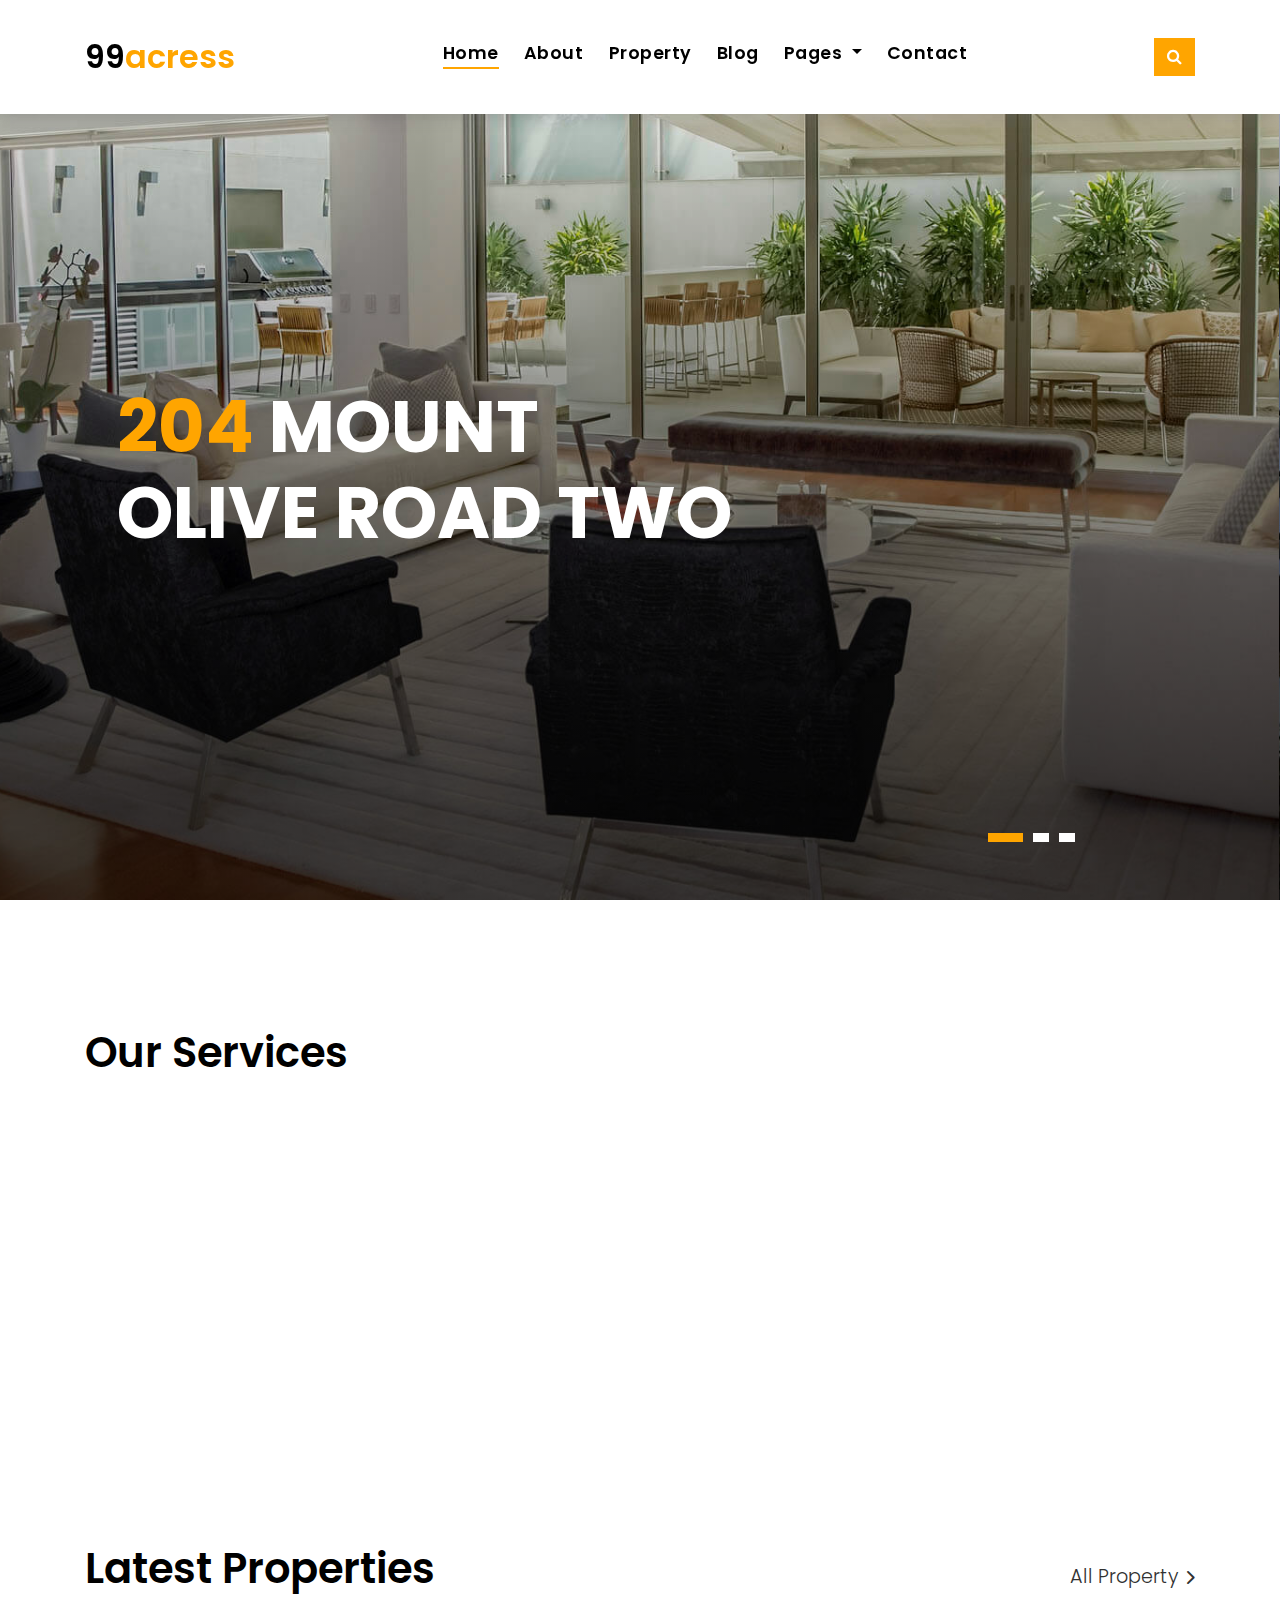
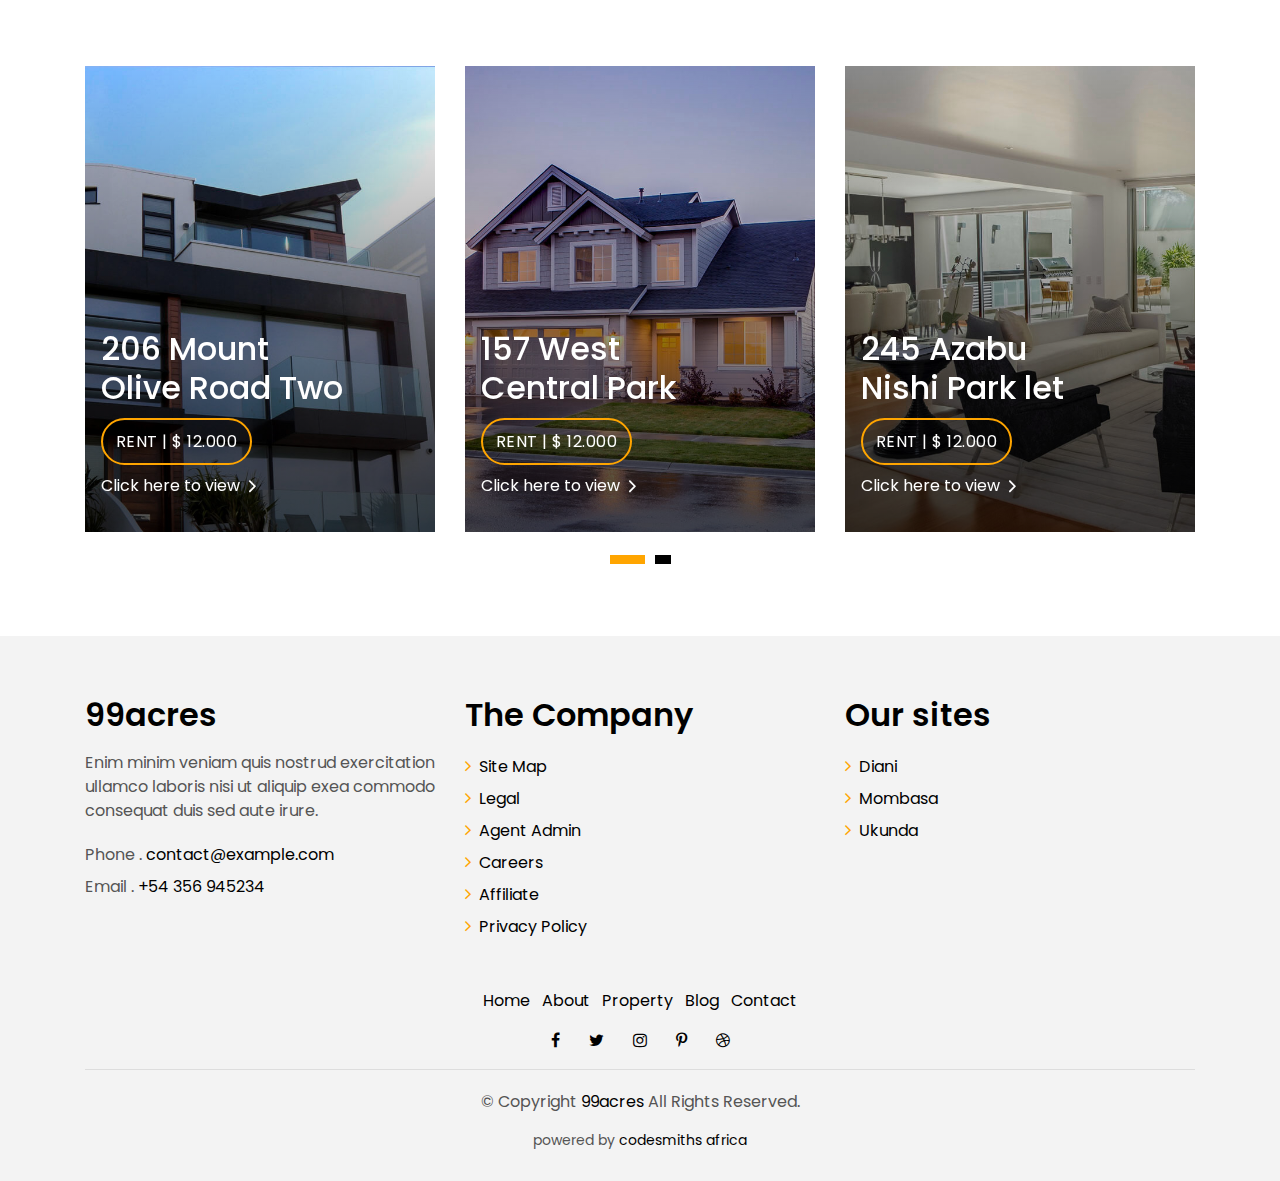
==== index.html @ 845370e1 "removed latest news and best agent section in index" ====
<!DOCTYPE html>
<html lang="en">
<head>
  <meta charset="utf-8">
  <title>99acres</title>
  <meta content="width=device-width, initial-scale=1.0" name="viewport">
  <meta content="" name="keywords">
  <meta content="" name="description">

  <!-- Favicons -->
  <link href="img/favicon.png" rel="icon">
  <link href="img/apple-touch-icon.png" rel="apple-touch-icon">

  <!-- Google Fonts -->
  <link href="https://fonts.googleapis.com/css?family=Poppins:300,400,500,600,700" rel="stylesheet">

  <!-- Bootstrap CSS File -->
  <link href="lib/bootstrap/css/bootstrap.min.css" rel="stylesheet">

  <!-- Libraries CSS Files -->
  <link href="lib/font-awesome/css/font-awesome.min.css" rel="stylesheet">
  <link href="lib/animate/animate.min.css" rel="stylesheet">
  <link href="lib/ionicons/css/ionicons.min.css" rel="stylesheet">
  <link href="lib/owlcarousel/assets/owl.carousel.min.css" rel="stylesheet">

  <!-- Main Stylesheet File -->
  <link href="css/style.css" rel="stylesheet">

  <!-- =======================================================
    Theme Name: EstateAgency
    Theme URL: https://bootstrapmade.com/real-estate-agency-bootstrap-template/
    Author: BootstrapMade.com
    License: https://bootstrapmade.com/license/
  ======================================================= -->
</head>

<body>

  <div class="click-closed"></div>
  <!--/ Form Search Star /-->
  <div class="box-collapse">
    <div class="title-box-d">
      <h3 class="title-d">Search Property</h3>
    </div>
    <span class="close-box-collapse right-boxed ion-ios-close"></span>
    <div class="box-collapse-wrap form">
      <form class="form-a">
        <div class="row">
          <div class="col-md-12 mb-2">
            <div class="form-group">
              <label for="Type">Keyword</label>
              <input type="text" class="form-control form-control-lg form-control-a" placeholder="Keyword">
            </div>
          </div>
          <div class="col-md-6 mb-2">
            <div class="form-group">
              <label for="Type">Type</label>
              <select class="form-control form-control-lg form-control-a" id="Type">
                <option>All Type</option>
                <option>For Rent</option>
                <option>For Sale</option>
                <option>Open House</option>
              </select>
            </div>
          </div>
          <div class="col-md-6 mb-2">
            <div class="form-group">
              <label for="city">City</label>
              <select class="form-control form-control-lg form-control-a" id="city">
                <option>All City</option>
                <option>Alabama</option>
                <option>Arizona</option>
                <option>California</option>
                <option>Colorado</option>
              </select>
            </div>
          </div>
          <div class="col-md-6 mb-2">
            <div class="form-group">
              <label for="bedrooms">Bedrooms</label>
              <select class="form-control form-control-lg form-control-a" id="bedrooms">
                <option>Any</option>
                <option>01</option>
                <option>02</option>
                <option>03</option>
              </select>
            </div>
          </div>
          <div class="col-md-6 mb-2">
            <div class="form-group">
              <label for="garages">Garages</label>
              <select class="form-control form-control-lg form-control-a" id="garages">
                <option>Any</option>
                <option>01</option>
                <option>02</option>
                <option>03</option>
                <option>04</option>
              </select>
            </div>
          </div>
          <div class="col-md-6 mb-2">
            <div class="form-group">
              <label for="bathrooms">Bathrooms</label>
              <select class="form-control form-control-lg form-control-a" id="bathrooms">
                <option>Any</option>
                <option>01</option>
                <option>02</option>
                <option>03</option>
              </select>
            </div>
          </div>
          <div class="col-md-6 mb-2">
            <div class="form-group">
              <label for="price">Min Price</label>
              <select class="form-control form-control-lg form-control-a" id="price">
                <option>Unlimite</option>
                <option>$50,000</option>
                <option>$100,000</option>
                <option>$150,000</option>
                <option>$200,000</option>
              </select>
            </div>
          </div>
          <div class="col-md-12">
            <button type="submit" class="btn btn-b">Search Property</button>
          </div>
        </div>
      </form>
    </div>
  </div>
  <!--/ Form Search End /-->

  <!--/ Nav Star /-->
  <nav class="navbar navbar-default navbar-trans navbar-expand-lg fixed-top">
    <div class="container">
      <button class="navbar-toggler collapsed" type="button" data-toggle="collapse" data-target="#navbarDefault"
        aria-controls="navbarDefault" aria-expanded="false" aria-label="Toggle navigation">
        <span></span>
        <span></span>
        <span></span>
      </button>
      <a class="navbar-brand text-brand" href="index.html">99<span class="color-b">acress</span></a>
      <button type="button" class="btn btn-link nav-search navbar-toggle-box-collapse d-md-none" data-toggle="collapse"
        data-target="#navbarTogglerDemo01" aria-expanded="false">
        <span class="fa fa-search" aria-hidden="true"></span>
      </button>
      <div class="navbar-collapse collapse justify-content-center" id="navbarDefault">
        <ul class="navbar-nav">
          <li class="nav-item">
            <a class="nav-link active" href="index.html">Home</a>
          </li>
          <li class="nav-item">
            <a class="nav-link" href="about.html">About</a>
          </li>
          <li class="nav-item">
            <a class="nav-link" href="property-grid.html">Property</a>
          </li>
          <li class="nav-item">
            <a class="nav-link" href="blog-grid.html">Blog</a>
          </li>
          <li class="nav-item dropdown">
            <a class="nav-link dropdown-toggle" href="#" id="navbarDropdown" role="button" data-toggle="dropdown"
              aria-haspopup="true" aria-expanded="false">
              Pages
            </a>
            <div class="dropdown-menu" aria-labelledby="navbarDropdown">
              <a class="dropdown-item" href="property-single.html">Property Single</a>
              <a class="dropdown-item" href="blog-single.html">Blog Single</a>
              <a class="dropdown-item" href="agents-grid.html">Agents Grid</a>
              <a class="dropdown-item" href="agent-single.html">Agent Single</a>
            </div>
          </li>
          <li class="nav-item">
            <a class="nav-link" href="contact.html">Contact</a>
          </li>
        </ul>
      </div>
      <button type="button" class="btn btn-b-n navbar-toggle-box-collapse d-none d-md-block" data-toggle="collapse"
        data-target="#navbarTogglerDemo01" aria-expanded="false">
        <span class="fa fa-search" aria-hidden="true"></span>
      </button>
    </div>
  </nav>
  <!--/ Nav End /-->

  <!--/ Carousel Star /-->
  <div class="intro intro-carousel">
    <div id="carousel" class="owl-carousel owl-theme">
      <div class="carousel-item-a intro-item bg-image" style="background-image: url(img/slide-1.jpg)">
        <div class="overlay overlay-a"></div>
        <div class="intro-content display-table">
          <div class="table-cell">
            <div class="container">
              <div class="row">
                <div class="col-lg-8">
                  <div class="intro-body">
                    <!-- <p class="intro-title-top">Doral, Florida
                      <br> 78345</p> -->
                    <h1 class="intro-title mb-4">
                      <span class="color-b">204 </span> Mount
                      <br> Olive Road Two</h1>
                    <!-- <p class="intro-subtitle intro-price">
                      <a href="#"><span class="price-a">rent | $ 12.000</span></a>
                    </p> -->
                  </div>
                </div>
              </div>
            </div>
          </div>
        </div>
      </div>
      <div class="carousel-item-a intro-item bg-image" style="background-image: url(img/slide-2.jpg)">
        <div class="overlay overlay-a"></div>
        <div class="intro-content display-table">
          <div class="table-cell">
            <div class="container">
              <div class="row">
                <div class="col-lg-8">
                  <div class="intro-body">
                    <p class="intro-title-top">Doral, Florida
                      <br> 78345</p>
                    <h1 class="intro-title mb-4">
                      <span class="color-b">204 </span> Rino
                      <br> Venda Road Five</h1>
                    <p class="intro-subtitle intro-price">
                      <a href="#"><span class="price-a">rent | $ 12.000</span></a>
                    </p>
                  </div>
                </div>
              </div>
            </div>
          </div>
        </div>
      </div>
      <div class="carousel-item-a intro-item bg-image" style="background-image: url(img/slide-3.jpg)">
        <div class="overlay overlay-a"></div>
        <div class="intro-content display-table">
          <div class="table-cell">
            <div class="container">
              <div class="row">
                <div class="col-lg-8">
                  <div class="intro-body">
                    <p class="intro-title-top">Doral, Florida
                      <br> 78345</p>
                    <h1 class="intro-title mb-4">
                      <span class="color-b">204 </span> Alira
                      <br> Roan Road One</h1>
                    <p class="intro-subtitle intro-price">
                      <a href="#"><span class="price-a">rent | $ 12.000</span></a>
                    </p>
                  </div>
                </div>
              </div>
            </div>
          </div>
        </div>
      </div>
    </div>
  </div>
  <!--/ Carousel end /-->

  <!--/ Services Star /-->
  <section class="section-services section-t8">
    <div class="container">
      <div class="row">
        <div class="col-md-12">
          <div class="title-wrap d-flex justify-content-between">
            <div class="title-box">
              <h2 class="title-a">Our Services</h2>
            </div>
          </div>
        </div>
      </div>
      <div class="row">
        <div class="col-md-4">
          <div class="card-box-c foo">
            <div class="card-header-c d-flex">
              <div class="card-box-ico">
                <span class="fa fa-gamepad"></span>
              </div>
              <div class="card-title-c align-self-center">
                <h2 class="title-c">Lifestyle</h2>
              </div>
            </div>
            <div class="card-body-c">
              <p class="content-c">
                Sed porttitor lectus nibh. Cras ultricies ligula sed magna dictum porta. Praesent sapien massa,
                convallis a pellentesque
                nec, egestas non nisi.
              </p>
            </div>
            <div class="card-footer-c">
              <a href="#" class="link-c link-icon">Read more
                <span class="ion-ios-arrow-forward"></span>
              </a>
            </div>
          </div>
        </div>
        <div class="col-md-4">
          <div class="card-box-c foo">
            <div class="card-header-c d-flex">
              <div class="card-box-ico">
                <span class="fa fa-usd"></span>
              </div>
              <div class="card-title-c align-self-center">
                <h2 class="title-c">Loans</h2>
              </div>
            </div>
            <div class="card-body-c">
              <p class="content-c">
                Nulla porttitor accumsan tincidunt. Curabitur aliquet quam id dui posuere blandit. Mauris blandit
                aliquet elit, eget tincidunt
                nibh pulvinar a.
              </p>
            </div>
            <div class="card-footer-c">
              <a href="#" class="link-c link-icon">Read more
                <span class="ion-ios-arrow-forward"></span>
              </a>
            </div>
          </div>
        </div>
        <div class="col-md-4">
          <div class="card-box-c foo">
            <div class="card-header-c d-flex">
              <div class="card-box-ico">
                <span class="fa fa-home"></span>
              </div>
              <div class="card-title-c align-self-center">
                <h2 class="title-c">Sell</h2>
              </div>
            </div>
            <div class="card-body-c">
              <p class="content-c">
                Sed porttitor lectus nibh. Cras ultricies ligula sed magna dictum porta. Praesent sapien massa,
                convallis a pellentesque
                nec, egestas non nisi.
              </p>
            </div>
            <div class="card-footer-c">
              <a href="#" class="link-c link-icon">Read more
                <span class="ion-ios-arrow-forward"></span>
              </a>
            </div>
          </div>
        </div>
      </div>
    </div>
  </section>
  <!--/ Services End /-->

  <!--/ Property Star /-->
  <section class="section-property section-t8">
    <div class="container">
      <div class="row">
        <div class="col-md-12">
          <div class="title-wrap d-flex justify-content-between">
            <div class="title-box">
              <h2 class="title-a">Latest Properties</h2>
            </div>
            <div class="title-link">
              <a href="property-grid.html">All Property
                <span class="ion-ios-arrow-forward"></span>
              </a>
            </div>
          </div>
        </div>
      </div>
      <div id="property-carousel" class="owl-carousel owl-theme">
        <div class="carousel-item-b">
          <div class="card-box-a card-shadow">
            <div class="img-box-a">
              <img src="img/property-6.jpg" alt="" class="img-a img-fluid">
            </div>
            <div class="card-overlay">
              <div class="card-overlay-a-content">
                <div class="card-header-a">
                  <h2 class="card-title-a">
                    <a href="property-single.html">206 Mount
                      <br /> Olive Road Two</a>
                  </h2>
                </div>
                <div class="card-body-a">
                  <div class="price-box d-flex">
                    <span class="price-a">rent | $ 12.000</span>
                  </div>
                  <a href="#" class="link-a">Click here to view
                    <span class="ion-ios-arrow-forward"></span>
                  </a>
                </div>
                <div class="card-footer-a">
                  <ul class="card-info d-flex justify-content-around">
                    <li>
                      <h4 class="card-info-title">Area</h4>
                      <span>340m
                        <sup>2</sup>
                      </span>
                    </li>
                    <li>
                      <h4 class="card-info-title">Beds</h4>
                      <span>2</span>
                    </li>
                    <li>
                      <h4 class="card-info-title">Baths</h4>
                      <span>4</span>
                    </li>
                    <li>
                      <h4 class="card-info-title">Garages</h4>
                      <span>1</span>
                    </li>
                  </ul>
                </div>
              </div>
            </div>
          </div>
        </div>
        <div class="carousel-item-b">
          <div class="card-box-a card-shadow">
            <div class="img-box-a">
              <img src="img/property-3.jpg" alt="" class="img-a img-fluid">
            </div>
            <div class="card-overlay">
              <div class="card-overlay-a-content">
                <div class="card-header-a">
                  <h2 class="card-title-a">
                    <a href="property-single.html">157 West
                      <br /> Central Park</a>
                  </h2>
                </div>
                <div class="card-body-a">
                  <div class="price-box d-flex">
                    <span class="price-a">rent | $ 12.000</span>
                  </div>
                  <a href="property-single.html" class="link-a">Click here to view
                    <span class="ion-ios-arrow-forward"></span>
                  </a>
                </div>
                <div class="card-footer-a">
                  <ul class="card-info d-flex justify-content-around">
                    <li>
                      <h4 class="card-info-title">Area</h4>
                      <span>340m
                        <sup>2</sup>
                      </span>
                    </li>
                    <li>
                      <h4 class="card-info-title">Beds</h4>
                      <span>2</span>
                    </li>
                    <li>
                      <h4 class="card-info-title">Baths</h4>
                      <span>4</span>
                    </li>
                    <li>
                      <h4 class="card-info-title">Garages</h4>
                      <span>1</span>
                    </li>
                  </ul>
                </div>
              </div>
            </div>
          </div>
        </div>
        <div class="carousel-item-b">
          <div class="card-box-a card-shadow">
            <div class="img-box-a">
              <img src="img/property-7.jpg" alt="" class="img-a img-fluid">
            </div>
            <div class="card-overlay">
              <div class="card-overlay-a-content">
                <div class="card-header-a">
                  <h2 class="card-title-a">
                    <a href="property-single.html">245 Azabu
                      <br /> Nishi Park let</a>
                  </h2>
                </div>
                <div class="card-body-a">
                  <div class="price-box d-flex">
                    <span class="price-a">rent | $ 12.000</span>
                  </div>
                  <a href="property-single.html" class="link-a">Click here to view
                    <span class="ion-ios-arrow-forward"></span>
                  </a>
                </div>
                <div class="card-footer-a">
                  <ul class="card-info d-flex justify-content-around">
                    <li>
                      <h4 class="card-info-title">Area</h4>
                      <span>340m
                        <sup>2</sup>
                      </span>
                    </li>
                    <li>
                      <h4 class="card-info-title">Beds</h4>
                      <span>2</span>
                    </li>
                    <li>
                      <h4 class="card-info-title">Baths</h4>
                      <span>4</span>
                    </li>
                    <li>
                      <h4 class="card-info-title">Garages</h4>
                      <span>1</span>
                    </li>
                  </ul>
                </div>
              </div>
            </div>
          </div>
        </div>
        <div class="carousel-item-b">
          <div class="card-box-a card-shadow">
            <div class="img-box-a">
              <img src="img/property-10.jpg" alt="" class="img-a img-fluid">
            </div>
            <div class="card-overlay">
              <div class="card-overlay-a-content">
                <div class="card-header-a">
                  <h2 class="card-title-a">
                    <a href="property-single.html">204 Montal
                      <br /> South Bela Two</a>
                  </h2>
                </div>
                <div class="card-body-a">
                  <div class="price-box d-flex">
                    <span class="price-a">rent | $ 12.000</span>
                  </div>
                  <a href="property-single.html" class="link-a">Click here to view
                    <span class="ion-ios-arrow-forward"></span>
                  </a>
                </div>
                <div class="card-footer-a">
                  <ul class="card-info d-flex justify-content-around">
                    <li>
                      <h4 class="card-info-title">Area</h4>
                      <span>340m
                        <sup>2</sup>
                      </span>
                    </li>
                    <li>
                      <h4 class="card-info-title">Beds</h4>
                      <span>2</span>
                    </li>
                    <li>
                      <h4 class="card-info-title">Baths</h4>
                      <span>4</span>
                    </li>
                    <li>
                      <h4 class="card-info-title">Garages</h4>
                      <span>1</span>
                    </li>
                  </ul>
                </div>
              </div>
            </div>
          </div>
        </div>
      </div>
    </div>
  </section>




  <!--/ footer Star /-->
  <section class="section-footer">
    <div class="container">
      <div class="row">
        <div class="col-sm-12 col-md-4">
          <div class="widget-a">
            <div class="w-header-a">
              <h3 class="w-title-a text-brand">99acres</h3>
            </div>
            <div class="w-body-a">
              <p class="w-text-a color-text-a">
                Enim minim veniam quis nostrud exercitation ullamco laboris nisi ut aliquip exea commodo consequat duis
                sed aute irure.
              </p>
            </div>
            <div class="w-footer-a">
              <ul class="list-unstyled">
                <li class="color-a">
                  <span class="color-text-a">Phone .</span> contact@example.com</li>
                <li class="color-a">
                  <span class="color-text-a">Email .</span> +54 356 945234</li>
              </ul>
            </div>
          </div>
        </div>
        <div class="col-sm-12 col-md-4 section-md-t3">
          <div class="widget-a">
            <div class="w-header-a">
              <h3 class="w-title-a text-brand">The Company</h3>
            </div>
            <div class="w-body-a">
              <div class="w-body-a">
                <ul class="list-unstyled">
                  <li class="item-list-a">
                    <i class="fa fa-angle-right"></i> <a href="#">Site Map</a>
                  </li>
                  <li class="item-list-a">
                    <i class="fa fa-angle-right"></i> <a href="#">Legal</a>
                  </li>
                  <li class="item-list-a">
                    <i class="fa fa-angle-right"></i> <a href="#">Agent Admin</a>
                  </li>
                  <li class="item-list-a">
                    <i class="fa fa-angle-right"></i> <a href="#">Careers</a>
                  </li>
                  <li class="item-list-a">
                    <i class="fa fa-angle-right"></i> <a href="#">Affiliate</a>
                  </li>
                  <li class="item-list-a">
                    <i class="fa fa-angle-right"></i> <a href="#">Privacy Policy</a>
                  </li>
                </ul>
              </div>
            </div>
          </div>
        </div>
        <div class="col-sm-12 col-md-4 section-md-t3">
          <div class="widget-a">
            <div class="w-header-a">
              <h3 class="w-title-a text-brand">Our sites</h3>
            </div>
            <div class="w-body-a">
              <ul class="list-unstyled">
                <li class="item-list-a">
                  <i class="fa fa-angle-right"></i> <a href="#">Diani</a>
                </li>
                <li class="item-list-a">
                  <i class="fa fa-angle-right"></i> <a href="#">Mombasa</a>
                </li>
                <li class="item-list-a">
                  <i class="fa fa-angle-right"></i> <a href="#">Ukunda</a>
                </li>
              </ul>
            </div>
          </div>
        </div>
      </div>
    </div>
  </section>
  <footer>
    <div class="container">
      <div class="row">
        <div class="col-md-12">
          <nav class="nav-footer">
            <ul class="list-inline">
              <li class="list-inline-item">
                <a href="#">Home</a>
              </li>
              <li class="list-inline-item">
                <a href="#">About</a>
              </li>
              <li class="list-inline-item">
                <a href="#">Property</a>
              </li>
              <li class="list-inline-item">
                <a href="#">Blog</a>
              </li>
              <li class="list-inline-item">
                <a href="#">Contact</a>
              </li>
            </ul>
          </nav>
          <div class="socials-a">
            <ul class="list-inline">
              <li class="list-inline-item">
                <a href="#">
                  <i class="fa fa-facebook" aria-hidden="true"></i>
                </a>
              </li>
              <li class="list-inline-item">
                <a href="#">
                  <i class="fa fa-twitter" aria-hidden="true"></i>
                </a>
              </li>
              <li class="list-inline-item">
                <a href="#">
                  <i class="fa fa-instagram" aria-hidden="true"></i>
                </a>
              </li>
              <li class="list-inline-item">
                <a href="#">
                  <i class="fa fa-pinterest-p" aria-hidden="true"></i>
                </a>
              </li>
              <li class="list-inline-item">
                <a href="#">
                  <i class="fa fa-dribbble" aria-hidden="true"></i>
                </a>
              </li>
            </ul>
          </div>
          <div class="copyright-footer">
            <p class="copyright color-text-a">
              &copy; Copyright
              <span class="color-a">99acres</span> All Rights Reserved.
            </p>
          </div>
          <div class="credits">
            <!--
              All the links in the footer should remain intact.
              You can delete the links only if you purchased the pro version.
              Licensing information: https://bootstrapmade.com/license/
              Purchase the pro version with working PHP/AJAX contact form: https://bootstrapmade.com/buy/?theme=EstateAgency
            -->
            powered by <a href="https://bootstrapmade.com/">codesmiths africa</a>
          </div>
        </div>
      </div>
    </div>
  </footer>
  <!--/ Footer End /-->

  <a href="#" class="back-to-top"><i class="fa fa-chevron-up"></i></a>
  <div id="preloader"></div>

  <!-- JavaScript Libraries -->
  <script src="lib/jquery/jquery.min.js"></script>
  <script src="lib/jquery/jquery-migrate.min.js"></script>
  <script src="lib/popper/popper.min.js"></script>
  <script src="lib/bootstrap/js/bootstrap.min.js"></script>
  <script src="lib/easing/easing.min.js"></script>
  <script src="lib/owlcarousel/owl.carousel.min.js"></script>
  <script src="lib/scrollreveal/scrollreveal.min.js"></script>
  <!-- Contact Form JavaScript File -->
  <script src="contactform/contactform.js"></script>

  <!-- Template Main Javascript File -->
  <script src="js/main.js"></script>

</body>
</html>
---- css/style.css ----
/*
  Theme Name: EstateAgency
  Theme URL: https://bootstrapmade.com/real-estate-agency-bootstrap-template/
  Author: BootstrapMade.com
  License: https://bootstrapmade.com/license/
*/

/*======================================
//--//-->   STYLES GENERALES
======================================*/

body {
  font-family: 'Poppins', sans-serif;
  color: #555555;
}

h1,
h2,
h3,
h4,
h5,
h6 {
  color: #000000;
}

a {
  color: #000000;
  transition: all .5s ease;
}

a:hover {
  color: #FFA500;
  text-decoration: none;
}

.link-two {
  color: #000000;
  transition: all .5s ease;
}

.link-two:hover {
  text-decoration: underline;
  color: #000000;
}

.link-one {
  color: #000000;
  transition: all .5s ease;
}

.link-one:hover {
  color: #000000;
  text-decoration: none;
}

.link-icon {
  color: #000000;
  font-weight: 500;
}

.link-icon span {
  font-size: 14px;
  padding-left: 4px;
  vertical-align: middle;
}

.link-a {
  color: #ffffff;
  text-decoration: none;
}

.link-a:hover {
  color: #ffffff;
  text-decoration: none;
}

.link-a span {
  font-size: 18px;
  vertical-align: middle;
  margin-left: 5px;
}

.text-brand {
  color: #000000;
  font-size: 2rem;
  font-weight: 600;
}

.color-a {
  color: #000000;
}

.color-b {
  color: #FFA500;
}

.color-d {
  color: #adadad;
}

.color-text-a {
  color: #555555;
}

.no-margin {
  margin: 0;
}

/*------/ Nav Pills  /------*/

.nav-pills-a.nav-pills .nav-link {
  color: #000000;
  position: relative;
  font-weight: 600;
}

.nav-pills-a.nav-pills .nav-link.active {
  background-color: transparent;
}

.nav-pills-a.nav-pills .nav-link.active:after {
  content: '';
  position: absolute;
  left: 0;
  bottom: -1px;
  width: 100%;
  height: 2px;
  background-color: #FFA500;
  z-index: 2;
}

/*------/ Bg Image /------*/

.bg-image {
  background-repeat: no-repeat;
  background-attachment: fixed;
  background-size: cover;
  background-position: center center;
}

/*------/ List a /------*/

.list-a {
  display: inline-block;
  line-height: 2;
  padding: 0;
  list-style: none;
}

.list-a li {
  position: relative;
  width: 50%;
  float: left;
  padding-left: 25px;
  padding-right: 5px;
}

.list-a li:before {
  content: '';
  width: 10px;
  height: 2px;
  position: absolute;
  background-color: #313131;
  top: 15px;
  left: 0;
}

/*------/ Pagination-a /------*/

.pagination-a .pagination .page-link {
  margin: 0 .2rem;
  border-color: transparent;
  padding: .5rem .8rem;
  color: #000000;
}

.pagination-a .pagination .page-link:hover,
.pagination-a .pagination .page-link:active,
.pagination-a .pagination .page-link:focus {
  background-color: #FFA500;
}

.pagination-a .pagination .page-link span {
  font-size: 1.2rem;
}

.pagination-a .pagination .next .page-link {
  padding: .4rem .9rem;
}

.pagination-a .pagination .page-item:last-child .page-link {
  border-top-right-radius: 0;
  border-bottom-right-radius: 0;
}

.pagination-a .pagination .page-item:first-child .page-link {
  border-top-left-radius: 0;
  border-bottom-left-radius: 0;
}

.pagination-a .pagination .page-item.disabled .page-link {
  padding: .4rem .9rem;
  color: #555555;
}

.pagination-a .pagination .page-item.active .page-link {
  background-color: #FFA500;
}

.a {
  color: #FFA500;
  font-size: 1.3rem;
}

/*------/ Icon Box /------*/

.icon-box .icon-box-icon {
  display: table-cell;
  vertical-align: top;
  font-size: 36px;
  color: #000000;
  width: 50px;
  padding-top: 8px;
}

.icon-box .icon-box-content {
  padding-top: 18px;
}

/*------/ Space Padding /------*/

.section-t8 {
  padding-top: 8rem;
}

.section-t4 {
  padding-top: 4rem;
}

.section-t3 {
  padding-top: 3rem;
}

.section-b2 {
  padding-bottom: 2rem;
}

.section-tb85 {
  padding: 8rem 0 5rem 0;
}

/*------/ Title /------*/

.title-wrap {
  padding-bottom: 4rem;
}

.title-a {
  font-size: 2.6rem;
  font-weight: 600;
}

.title-link {
  font-size: 1.2rem;
  font-weight: 300;
  padding-top: 1.2rem;
}

.title-link a {
  color: #313131;
}

.title-link span {
  font-size: 20px;
  padding-left: 4px;
  vertical-align: middle;
}

.title-box-d {
  padding-bottom: 1.8rem;
  margin-bottom: 1rem;
  position: relative;
}

.title-box-d .title-d {
  font-weight: 600;
  font-size: 2rem;
}

.title-box-d .title-d:after {
  content: '';
  position: absolute;
  width: 70px;
  height: 4px;
  background-color: #FFA500;
  bottom: 20px;
  left: 0;
}

/*------/ Display Table & Table Cell /------*/

.display-table {
  width: 100%;
  height: 100%;
  display: table;
}

.table-cell {
  display: table-cell;
  vertical-align: middle;
}

/*------/ Ul Resect /------*/

.ul-resect ul,
.list-a ul,
.box-comments ul {
  list-style: none;
  padding-left: 0;
  margin-bottom: 0;
}

/*------/ Overlay /------*/

.overlay-a {
  background: linear-gradient(to bottom, rgba(0, 0, 0, 0) 0%, rgba(0, 0, 0, 0.2) 27%, rgba(0, 0, 0, 0.65) 90%);
}

.overlay {
  position: absolute;
  top: 0;
  left: 0px;
  padding: 0;
  height: 100%;
  width: 100%;
}

/*------/ Owl carousel /------*/

.owl-theme .owl-dots {
  text-align: center;
  margin-top: 18px;
}

.owl-theme .owl-dots .owl-dot {
  display: inline-block;
}

.owl-theme .owl-dots .owl-dot span {
  width: 16px;
  height: 9px;
  margin: 5px 5px;
  background: #000000;
  border: 0px solid #000000;
  display: block;
  transition: all 0.6s ease-in-out;
  cursor: pointer;
  border-radius: 0px;
}

.owl-theme .owl-dots .owl-dot:hover span {
  background-color: #FFA500;
}

.owl-theme .owl-dots .owl-dot.active span {
  background-color: #FFA500;
  width: 35px;
}

.owl-arrow .owl-nav {
  position: absolute;
  top: 0;
  right: 0;
  font-size: 1.8rem;
}

.owl-arrow .owl-nav .owl-prev,
.owl-arrow .owl-nav .owl-next {
  display: inline-block;
  transition: all 0.6s ease-in-out;
  color: #000000;
}

.owl-arrow .owl-nav .owl-prev.disabled,
.owl-arrow .owl-nav .owl-next.disabled {
  transition: all 0.6s ease-in-out;
  color: #adadad;
}

.owl-arrow .owl-nav .owl-next {
  margin-left: 15px;
}

.nav-arrow-a .owl-arrow .owl-nav {
  font-size: 1.8rem;
  margin-top: -110px;
}

.nav-arrow-a .owl-arrow .owl-nav .owl-next {
  margin-left: 15px;
}

.nav-arrow-b .owl-arrow .owl-nav {
  position: absolute;
  top: 0;
  right: 0;
  font-size: 1.2rem;
}

.nav-arrow-b .owl-arrow .owl-nav .owl-prev,
.nav-arrow-b .owl-arrow .owl-nav .owl-next {
  padding: .7rem 1.5rem !important;
  display: inline-block;
  transition: all 0.6s ease-in-out;
  color: #ffffff;
  background-color: #FFA500;
  opacity: .9;
}

.nav-arrow-b .owl-arrow .owl-nav .owl-prev.disabled,
.nav-arrow-b .owl-arrow .owl-nav .owl-next.disabled {
  transition: all 0.6s ease-in-out;
  color: #ffffff;
}

.nav-arrow-b .owl-arrow .owl-nav .owl-prev:hover,
.nav-arrow-b .owl-arrow .owl-nav .owl-next:hover {
  background-color: #26a356;
}

.nav-arrow-b .owl-arrow .owl-nav .owl-next {
  margin-left: 0px;
}

/*------/ Socials /------*/

.socials-a .list-inline-item:not(:last-child) {
  margin-right: 25px;
}

/* Back to top button */

.back-to-top {
  position: fixed;
  display: none;
  background: #FFA500;
  color: #fff;
  width: 44px;
  height: 44px;
  text-align: center;
  line-height: 1;
  font-size: 16px;
  border-radius: 50%;
  right: 15px;
  bottom: 15px;
  transition: background 0.5s;
  z-index: 11;
}

.back-to-top i {
  padding-top: 12px;
  color: #fff;
}

/* Prelaoder */

#preloader {
  position: fixed;
  top: 0;
  left: 0;
  right: 0;
  bottom: 0;
  z-index: 9999;
  overflow: hidden;
  background: #fff;
}

#preloader:before {
  content: "";
  position: fixed;
  top: calc(50% - 30px);
  left: calc(50% - 30px);
  border: 6px solid #f2f2f2;
  border-top: 6px solid #FFA500;
  border-radius: 50%;
  width: 60px;
  height: 60px;
  -webkit-animation: animate-preloader 1s linear infinite;
  animation: animate-preloader 1s linear infinite;
}

@-webkit-keyframes animate-preloader {
  0% {
    -webkit-transform: rotate(0deg);
    transform: rotate(0deg);
  }

  100% {
    -webkit-transform: rotate(360deg);
    transform: rotate(360deg);
  }
}

@keyframes animate-preloader {
  0% {
    -webkit-transform: rotate(0deg);
    transform: rotate(0deg);
  }

  100% {
    -webkit-transform: rotate(360deg);
    transform: rotate(360deg);
  }
}

/*======================================
//--//-->   NAVBAR
======================================*/

.navbar-default {
  transition: all .5s ease-in-out;
  background-color: #ffffff;
  padding-top: 28px;
  padding-bottom: 28px;
  -webkit-backface-visibility: hidden;
  backface-visibility: hidden;
  box-shadow: 1px 2px 15px rgba(100, 100, 100, 0.3);
}

.navbar-default .nav-search {
  color: #000000;
  font-size: 1.5rem;
}

.navbar-default.navbar-reduce {
  box-shadow: 1px 2px 15px rgba(100, 100, 100, 0.3);
}

.navbar-default.navbar-trans,
.navbar-default.navbar-reduce {
  -webkit-backface-visibility: hidden;
  backface-visibility: hidden;
}

.navbar-default.navbar-trans .nav-item,
.navbar-default.navbar-reduce .nav-item {
  position: relative;
  padding-right: 10px;
  padding-bottom: 8px;
  margin-left: 0;
}

.navbar-default.navbar-trans .nav-link,
.navbar-default.navbar-reduce .nav-link {
  font-size: 1.1rem;
  color: #000000;
  font-weight: 600;
  letter-spacing: 0.030em;
  transition: all 0.1s ease-in-out;
  position: relative;
  padding-left: 0;
  padding-right: 0;
}

.navbar-default.navbar-trans .nav-link:before,
.navbar-default.navbar-reduce .nav-link:before {
  content: '';
  position: absolute;
  bottom: 5px;
  left: 0;
  width: 100%;
  height: 2px;
  z-index: 0;
  background-color: #FFA500;
  -webkit-transform: scaleX(0);
  transform: scaleX(0);
  -webkit-transform-origin: right;
  transform-origin: right;
  transition: opacity .2s ease-out 0.3s, -webkit-transform .2s ease-out;
  transition: transform .2s ease-out, opacity .2s ease-out 0.3s;
  transition: transform .2s ease-out, opacity .2s ease-out 0.3s, -webkit-transform .2s ease-out;
}

.navbar-default.navbar-trans .nav-link:hover,
.navbar-default.navbar-reduce .nav-link:hover {
  color: #000000;
}

.navbar-default.navbar-trans .nav-link:hover:before,
.navbar-default.navbar-reduce .nav-link:hover:before {
  -webkit-transform: scaleX(1);
  transform: scaleX(1);
  -webkit-transform-origin: left;
  transform-origin: left;
}

.navbar-default.navbar-trans .show > .nav-link:before,
.navbar-default.navbar-trans .active > .nav-link:before,
.navbar-default.navbar-trans .nav-link.show:before,
.navbar-default.navbar-trans .nav-link.active:before,
.navbar-default.navbar-reduce .show > .nav-link:before,
.navbar-default.navbar-reduce .active > .nav-link:before,
.navbar-default.navbar-reduce .nav-link.show:before,
.navbar-default.navbar-reduce .nav-link.active:before {
  -webkit-transform: scaleX(1);
  transform: scaleX(1);
}

.navbar-default.navbar-trans .nav-link:before {
  background-color: #FFA500;
}

.navbar-default.navbar-trans .nav-link:hover {
  color: #000000;
}

.navbar-default.navbar-trans .show > .nav-link,
.navbar-default.navbar-trans .active > .nav-link,
.navbar-default.navbar-trans .nav-link.show,
.navbar-default.navbar-trans .nav-link.active {
  color: #000000;
}

.navbar-default.navbar-reduce {
  transition: all .5s ease-in-out;
  padding-top: 19px;
  padding-bottom: 19px;
}

.navbar-default.navbar-reduce .nav-link {
  color: #000000;
}

.navbar-default.navbar-reduce .nav-link:before {
  background-color: #FFA500;
}

.navbar-default.navbar-reduce .nav-link:hover {
  color: #000000;
}

.navbar-default.navbar-reduce .show > .nav-link,
.navbar-default.navbar-reduce .active > .nav-link,
.navbar-default.navbar-reduce .nav-link.show,
.navbar-default.navbar-reduce .nav-link.active {
  color: #000000;
}

.navbar-default.navbar-reduce .navbar-brand {
  color: #000000;
}

.navbar-default .dropdown .dropdown-menu {
  border-top: 0;
  border-left: 4px solid #FFA500;
  border-right: 0;
  border-bottom: 0;
  -webkit-transform: translate3d(0px, -40px, 0px);
  transform: translate3d(0px, -40px, 0px);
  opacity: 0;
  filter: alpha(opacity=0);
  visibility: hidden;
  transition: all 0.5s cubic-bezier(0.3, 0.65, 0.355, 1) 0s, opacity 0.31s ease 0s, height 0s linear 0.36s;
  margin: 0;
  border-radius: 0;
  padding: 12px 0;
}

.navbar-default .dropdown .dropdown-menu .dropdown-item {
  padding: 12px 18px;
  transition: all 500ms ease;
  font-weight: 600;
  min-width: 220px;
}

.navbar-default .dropdown .dropdown-menu .dropdown-item:hover {
  background-color: #ffffff;
  color: #FFA500;
  transition: all 500ms ease;
}

.navbar-default .dropdown .dropdown-menu .dropdown-item.active {
  background-color: #ffffff;
  color: #FFA500;
}

.navbar-default .dropdown:hover .dropdown-menu {
  -webkit-transform: translate3d(0px, 0px, 0px);
  transform: translate3d(0px, 0px, 0px);
  visibility: visible;
  opacity: 1;
  filter: alpha(opacity=1);
}

/*------/ Hamburger Navbar /------*/

.navbar-toggler {
  position: relative;
}

.navbar-toggler:focus,
.navbar-toggler:active {
  outline: 0;
}

.navbar-toggler span {
  display: block;
  background-color: #000000;
  height: 3px;
  width: 25px;
  margin-top: 4px;
  margin-bottom: 4px;
  -webkit-transform: rotate(0deg);
  transform: rotate(0deg);
  left: 0;
  opacity: 1;
}

.navbar-toggler span:nth-child(1),
.navbar-toggler span:nth-child(3) {
  transition: -webkit-transform .35s ease-in-out;
  transition: transform .35s ease-in-out;
  transition: transform .35s ease-in-out, -webkit-transform .35s ease-in-out;
}

.navbar-toggler:not(.collapsed) span:nth-child(1) {
  position: absolute;
  left: 12px;
  top: 10px;
  -webkit-transform: rotate(135deg);
  transform: rotate(135deg);
  opacity: 0.9;
}

.navbar-toggler:not(.collapsed) span:nth-child(2) {
  height: 12px;
  visibility: hidden;
  background-color: transparent;
}

.navbar-toggler:not(.collapsed) span:nth-child(3) {
  position: absolute;
  left: 12px;
  top: 10px;
  -webkit-transform: rotate(-135deg);
  transform: rotate(-135deg);
  opacity: 0.9;
}

/*======================================
//--//-->   BOX COLAPSE
======================================*/

.box-collapse {
  position: fixed;
  top: 0;
  bottom: 0;
  right: 0;
  width: 100%;
  z-index: 1040;
  background-color: #ffffff;
  -webkit-transform: translateX(100%);
  transform: translateX(100%);
  transition: all 0.6s ease;
}

.box-collapse .title-box-d {
  top: 30px;
  left: 60px;
  opacity: 0;
  transition: all 1s ease;
  transition-delay: .3s;
}

.box-collapse-wrap {
  opacity: 0;
  position: absolute;
  left: 0;
  top: 6.5rem;
  bottom: 5rem;
  padding-left: 10%;
  padding-right: 10%;
  overflow-x: hidden;
  overflow-y: auto;
  margin: 0;
  -webkit-transform: translateY(3rem);
  transform: translateY(3rem);
  transition: opacity 0.5s 0.5s ease, -webkit-transform 0.5s 0.5s ease;
  transition: transform 0.5s 0.5s ease, opacity 0.5s 0.5s ease;
  transition: transform 0.5s 0.5s ease, opacity 0.5s 0.5s ease, -webkit-transform 0.5s 0.5s ease;
}

.box-collapse-open .click-closed {
  visibility: visible;
}

.box-collapse-open .box-collapse {
  -webkit-transform: translateX(0);
  transform: translateX(0);
  box-shadow: 0 0 65px rgba(0, 0, 0, 0.07);
  opacity: 1;
}

.box-collapse-open .box-collapse .title-box-d {
  -webkit-transform: translate(0);
  transform: translate(0);
  opacity: 1;
}

.box-collapse-open .box-collapse-wrap {
  -webkit-transform: translate(0);
  transform: translate(0);
  opacity: 1;
}

.box-collapse-closed .box-collapse {
  opacity: .7;
  transition-delay: 0s;
}

.box-collapse-closed .box-collapse .title-box-d {
  opacity: 0;
  transition-delay: 0s;
}

.box-collapse-closed .box-collapse .form-a {
  opacity: 0;
  transition-delay: 0s;
}

.click-closed {
  position: fixed;
  top: 0;
  left: 0;
  width: 100%;
  height: 100%;
  visibility: hidden;
  z-index: 1035;
  background-color: #000000;
  opacity: .4;
}

.close-box-collapse {
  position: absolute;
  z-index: 1050;
  top: 2rem;
  font-size: 3.5rem;
  line-height: 1;
  color: #000000;
  cursor: pointer;
  transition: all 0.3s ease;
}

.right-boxed {
  right: 4.2857rem;
}

/*======================================
//--//-->   INTRO
======================================*/

.intro {
  height: 100vh;
  position: relative;
  color: #ffffff;
}

.intro .owl-theme .owl-dots {
  position: absolute;
  bottom: 70px;
  right: 50px;
}

.intro .owl-theme .owl-dots .owl-dot span {
  background: #ffffff;
  border: 0px solid #ffffff;
}

.intro .owl-theme .owl-dots .owl-dot:hover span {
  background-color: #FFA500;
}

.intro .owl-theme .owl-dots .owl-dot.active span {
  background-color: #FFA500;
}

.intro .intro-item {
  padding-top: 2rem;
}

.intro .carousel-item-a {
  position: relative;
  height: 100vh;
}

.intro .carousel-item-a.bg-image {
  background-attachment: scroll;
}

.intro .intro-content {
  position: absolute;
}

.intro .intro-body {
  padding-left: 1rem;
}

.intro .intro-body .price-a {
  color: #ffffff;
  padding: 1rem 1.5rem;
  border: 2px solid #FFA500;
  border-radius: 50px;
  text-transform: uppercase;
  letter-spacing: 0.030em;
}

.intro .spacial {
  -webkit-animation-delay: .2s;
  animation-delay: .2s;
  color: #ffffff;
}

.intro .intro-title-top {
  -webkit-animation-delay: .6s;
  animation-delay: .6s;
  margin-bottom: 1rem;
  font-size: .9rem;
  color: #ffffff;
  letter-spacing: .05em;
}

.intro .intro-title {
  transition-duration: 9s !important;
  color: #ffffff;
  font-weight: 700;
  font-size: 2.8rem;
  text-transform: uppercase;
}

.intro .intro-subtitle {
  font-size: 1.5rem;
  font-weight: 300;
}

.intro .intro-subtitle.intro-price {
  padding-top: 1rem;
  font-size: 1.2rem;
}

/*------/ Intro Single /------*/

.intro-single {
  padding: 12rem 0 3rem;
}

.intro-single .title-single-box {
  padding: 1rem 0 1rem 2rem;
}

.intro-single .title-single-box {
  border-left: 3px solid #FFA500;
}

.intro-single .title-single-box .title-single {
  font-weight: 600;
  font-size: 2.2rem;
}

.intro-single .breadcrumb-box {
  padding: 1rem 0 0 .5rem;
}

.intro-single .breadcrumb {
  background-color: transparent;
  padding-right: 0;
  padding-left: 0;
}

/*======================================
//--//-->   CARD GENERAL
======================================*/

.card-box-a,
.card-box-b,
.card-box-d {
  position: relative;
  overflow: hidden;
  -webkit-backface-visibility: hidden;
  backface-visibility: hidden;
}

.card-box-a .img-a,
.card-box-a .img-b,
.card-box-b .img-a,
.card-box-b .img-b {
  transition: .8s all ease-in-out;
}

.card-overlay {
  position: absolute;
  width: 100%;
  height: 100%;
  top: 0;
  left: 0;
}

.card-shadow {
  -webkit-backface-visibility: hidden;
  backface-visibility: hidden;
}

.card-shadow:before {
  content: ' ';
  position: absolute;
  top: 0;
  left: 0;
  width: 100%;
  height: 100%;
  z-index: 1;
  background: linear-gradient(to bottom, rgba(0, 0, 0, 0) 0%, rgba(0, 0, 0, 0.2) 27%, rgba(0, 0, 0, 0.65) 90%);
}

/*======================================
//--//-->   PROPERTY - CARD-A
======================================*/

.card-overlay-a-content {
  transition: all .5s ease-in;
  position: absolute;
  width: 100%;
  bottom: 0px;
  z-index: 2;
}

.card-header-a {
  padding: 0 1rem;
}

.card-header-a .card-title-a {
  color: #ffffff;
  margin-bottom: 0;
  padding-bottom: .7rem;
}

.card-header-a .card-title-a a {
  color: #ffffff;
  text-decoration: none;
}

.card-body-a {
  z-index: 2;
  transition: all .5s ease-in;
  padding: 0rem 1rem 2rem 1rem;
}

.card-body-a .price-box {
  padding-bottom: .5rem;
}

.price-a {
  color: #ffffff;
  padding: .6rem .8rem;
  border: 2px solid #FFA500;
  border-radius: 50px;
  text-transform: uppercase;
  letter-spacing: 0.030em;
}

.card-footer-a {
  width: 100%;
  position: absolute;
  z-index: 2;
  background-color: #FFA500;
}

.card-info {
  list-style: none;
  margin-bottom: 0;
  padding: .5rem 0;
}

.card-info .card-info-title {
  font-size: 1rem;
  color: #313131;
}

.card-info li span {
  color: #ffffff;
  font-size: .9rem;
}

/*------/ Property Grid /-----*/

.property-grid .grid-option {
  text-align: right;
  margin-bottom: 2rem;
}

.property-grid .grid-option .custom-select {
  border-radius: 0;
  width: 200px;
  border-color: #313131;
}

.property-grid .grid-option .custom-select:hover,
.property-grid .grid-option .custom-select:active,
.property-grid .grid-option .custom-select:focus {
  border-color: #313131;
}

.property-grid .grid-option .custom-select option {
  border-color: #313131;
}

/*------/ Property Single /-----*/

.gallery-property {
  margin-bottom: 3rem;
}

.property-price {
  margin: 0 auto;
}

.property-price .card-header-c {
  padding: 0;
}

.summary-list {
  padding-right: 1rem;
  color: #000000;
}

.summary-list .list {
  padding: 0;
  line-height: 2;
}

.summary-list .list span {
  color: #555555;
}

.property-agent .title-agent {
  font-weight: 600;
}

.property-agent ul {
  line-height: 2;
  color: #000000;
}

.property-agent .socials-a {
  text-align: center;
}

/*======================================
//--//-->   NEWS - CARD-B
======================================*/

.card-header-b {
  padding: 1rem;
  color: #ffffff;
  position: absolute;
  bottom: 20px;
  z-index: 2;
}

.card-header-b .category-b {
  font-size: .9rem;
  background-color: #FFA500;
  padding: .3rem .7rem;
  color: #313131;
  letter-spacing: 0.030em;
  border-radius: 50px;
  text-decoration: none;
}

.card-header-b .title-2 {
  margin-bottom: 0;
  padding: .6rem 0;
  font-size: 1.5rem;
}

.card-header-b .title-2 a {
  color: #ffffff;
  text-decoration: none;
}

.card-header-b .date-b {
  color: #d8d8d8;
  font-size: 1rem;
}

/*------/ News Single /------*/

.post-information {
  padding: 3rem 0;
}

.post-content {
  font-size: 1.1rem;
  font-weight: 300;
  line-height: 1.6;
}

.post-content .post-intro {
  font-size: 1.7rem;
  font-weight: 300;
  margin-bottom: 4rem;
  line-height: 1.6;
  color: #000000;
  font-weight: 400;
}

.post-content p {
  margin-bottom: 1.7rem;
}

.post-content .blockquote {
  padding: 1rem 3rem 1.7rem 3rem;
  border-left: 3px solid #FFA500;
  color: #000000;
}

.post-content .blockquote footer {
  text-align: left;
  padding: 0;
}

.post-footer {
  padding: 3rem 0 4rem;
}

.post-share .socials {
  display: inline-block;
}

.post-share .socials li {
  margin-left: .6rem;
}

/*------/ Comments /------*/

.box-comments .list-comments li {
  padding-bottom: 3.5rem;
}

.box-comments .list-comments .comment-avatar {
  display: table-cell;
  vertical-align: top;
}

.box-comments .list-comments .comment-avatar img {
  width: 80px;
  height: 80px;
}

.box-comments .list-comments .comment-author {
  font-size: 1.3rem;
}

.box-comments .list-comments .comment-details {
  display: table-cell;
  vertical-align: top;
  padding-left: 25px;
}

.box-comments .list-comments .comment-description {
  padding: .8rem 0 .5rem 0;
}

.box-comments .list-comments a {
  color: #000000;
}

.box-comments .list-comments span {
  display: block;
  color: #2B2A2A;
  font-style: italic;
}

.box-comments .comment-children {
  margin-left: 40px;
}

/*======================================
//--//-->   SERVICES - CARD-C
======================================*/

.card-box-c {
  position: relative;
}

.card-header-c {
  padding: 0 1rem 1rem 1rem;
}

.card-body-c {
  padding: .5rem .5rem 0 .5rem;
}

.card-footer-c {
  padding-left: .5rem;
}

.card-box-ico {
  padding: 1rem 3rem 1rem 2.5rem;
  border: 5px solid #FFA500;
}

.card-box-ico span {
  font-size: 4rem;
  color: #000000;
}

.title-c {
  font-size: 2.5rem;
  font-weight: 600;
  margin-left: -40px;
}

/*======================================
//--//-->   AGENTS - CARD-D
======================================*/

.card-box-d .card-overlay-hover {
  transition: all .2s ease-in-out;
  padding: 15px 40px 15px 35px;
}

.card-box-d .title-d {
  transition: .3s ease-in-out;
  font-size: 2rem;
  font-weight: 600;
  margin: 1rem 0;
  -webkit-transform: translateY(-20px);
  transform: translateY(-20px);
  opacity: 0;
}

.card-box-d .content-d {
  opacity: 0;
  transition: .5s ease-in-out;
  -webkit-transform: translateY(-40px);
  transform: translateY(-40px);
}

.card-box-d .info-agents {
  opacity: 0;
  transition: .5s ease-in-out;
}

.card-box-d .card-footer-d {
  transition: .5s ease-in-out;
  -webkit-transform: translateY(40px);
  transform: translateY(40px);
  opacity: 0;
  position: absolute;
  width: 100%;
  bottom: 10px;
  left: 0;
}

.card-box-d .list-inline-item:not(:last-child) {
  margin-right: 25px;
}

.card-box-d:hover .card-overlay-hover {
  background-color: #FFA500;
  opacity: .9;
}

.card-box-d:hover .title-d,
.card-box-d:hover .content-d,
.card-box-d:hover .info-agents,
.card-box-d:hover .card-footer-d {
  opacity: 1;
  -webkit-transform: translateY(0);
  transform: translateY(0);
}

/*------/ Agent Single /------*/

.agent-info-box .socials-footer {
  margin-top: 2rem;
}

.agent-info-box .socials-footer li {
  margin-right: 1.5rem;
}

/*======================================
//--//-->   ABOUT
======================================*/

.section-about .title-vertical {
  position: absolute;
  letter-spacing: 0;
  -webkit-transform: rotate(-90deg);
  transform: rotate(-90deg);
  top: 50px;
  text-align: left;
  font-size: 1.8rem;
  width: 300px;
  font-weight: 700;
  text-align: right;
}

.about-img-box {
  padding-left: 1rem;
  position: relative;
}

.sinse-box {
  background-color: #FFA500;
  padding: 1rem 2rem;
  position: absolute;
  left: 15px;
  bottom: 10px;
}

.sinse-box .sinse-title {
  font-weight: 700;
  letter-spacing: 0.043em;
  font-size: 1rem;
}

.sinse-box .sinse-title span {
  position: absolute;
}

.sinse-box .sinse-title span:after {
  content: ' ';
  width: 35px;
  height: 2px;
  background-color: #000000;
  position: absolute;
  bottom: -15px;
}

.sinse-box p {
  margin-bottom: 0;
  font-size: .7rem;
}

/*======================================
//--//-->   TESTIMONIALS
======================================*/

.testimonials-box {
  padding: 1rem 0;
}

.testimonials-box .testimonial-avatar {
  width: 80px !important;
  display: -webkit-inline-box !important;
  display: -webkit-inline-flex !important;
  display: -ms-inline-flexbox !important;
  display: inline-flex !important;
  border-radius: 50%;
}

.testimonial-ico {
  text-align: center;
}

.testimonial-ico span {
  font-size: 1.8rem;
  background-color: #FFA500;
  color: #ffffff;
  padding: .4rem 1rem;
  border-radius: 50px;
}

.testimonial-text {
  font-style: italic;
  margin-top: 25px;
  padding: 1.5rem 1.5rem;
  background-color: #f3f3f3;
  position: relative;
}

.testimonial-text:after {
  content: "";
  position: absolute;
  top: 100%;
  left: 25px;
  width: 0px;
  height: 0px;
  border-top: 15px solid #f3f3f3;
  border-left: 15px solid transparent;
  border-right: 15px solid transparent;
}

.testimonial-author-box {
  margin-top: 2rem;
}

.testimonial-author {
  margin-left: 1rem;
  display: -webkit-inline-box;
  display: -webkit-inline-flex;
  display: -ms-inline-flexbox;
  display: inline-flex;
  font-size: 1.2rem;
  color: #000000;
}

/*======================================
//--//-->   FOOTER
======================================*/

.section-footer {
  padding-top: 60px;
  margin-top: 60px;
  background: #f3f3f3;
}

.section-footer ul {
  line-height: 2;
}

.section-footer .item-list-a i {
  font-size: 18px;
  padding-right: 4px;
  color: #FFA500;
}

.section-footer .widget-a .w-title-a {
  margin-bottom: 1rem;
}

footer {
  background: #f3f3f3;
  text-align: center;
  padding: 30px 0;
}

footer .copyright-footer {
  border-top: 1px solid #ddd;
  padding-top: 20px;
}

footer .credits {
  font-size: 14px;
}

/*======================================
//--//-->   FORM INPUT
======================================*/

.form-a #sendmessage {
  color: #FFA500;
  border: 1px solid #26a356;
  display: none;
  text-align: center;
  padding: 15px;
  font-weight: 600;
  margin-bottom: 15px;
}

.form-a #errormessage {
  color: red;
  display: none;
  border: 1px solid red;
  text-align: center;
  padding: 15px;
  font-weight: 600;
  margin-bottom: 15px;
}

.form-a #sendmessage.show,
.form-a #errormessage.show,
.form-a .show {
  display: block;
}

.form-a .validation {
  color: red;
  display: none;
  margin: 4px 0 20px 0;
  font-weight: 400;
  font-size: 13px;
}

.form-a label {
  color: #000000;
  position: relative;
}

.form-a select.form-control-lg:not([size]):not([multiple]) {
  height: 3.5rem;
}

.form-a .form-control {
  border-radius: 0;
  font-size: 1.1rem;
  font-weight: 300;
}

.form-a .form-control.form-control-a {
  height: 3.5rem;
}

.form-a .form-control:focus {
  box-shadow: none;
  border-color: #FFA500;
}

/*======================================
//--//-->   BUTTON
======================================*/

.btn {
  transition: .5s ease;
}

.btn.btn-a,
.btn.btn-b {
  border-radius: 0;
  padding: 1rem 3rem;
  letter-spacing: .05rem;
}

.btn.btn-a {
  background-color: #000000;
  color: #ffffff;
}

.btn.btn-a:hover {
  background-color: #FFA500;
  color: #000000;
}

.btn.btn-b {
  background-color: #FFA500;
  color: #000000;
}

.btn.btn-b:hover {
  background-color: #000000;
  color: #ffffff;
}

.btn.btn-b-n {
  background-color: #FFA500;
  color: #ffffff;
  border-radius: 0;
}

.btn.btn-b-n:hover {
  background-color: #26a356;
  color: #ffffff;
}

@media (min-width: 576px) {
  .intro .intro-title {
    font-size: 3.5rem;
  }

  .intro .intro-subtitle.intro-price {
    font-size: 1.3rem;
  }

  .about-img-box {
    padding-left: 4rem;
  }

  .sinse-box {
    padding: 1.5rem 2.5rem;
    bottom: 20px;
  }

  .sinse-box .sinse-title {
    font-size: 1.3rem;
  }

  .sinse-box p {
    font-size: .8rem;
  }

  .sinse-box p {
    font-size: 1rem;
  }
}

@media (min-width: 768px) {
  .link-a {
    font-size: .9rem;
  }

  .link-a span {
    font-size: 1.5rem;
  }

  .navbar-default.navbar-trans .nav-item,
  .navbar-default.navbar-reduce .nav-item {
    margin-left: 15px;
  }

  .navbar-default .dropdown .dropdown-menu {
    border-top: 4px solid #FFA500;
    border-left: 0;
    display: block;
    position: absolute;
    box-shadow: 0 2px rgba(17, 16, 15, 0.1), 0 2px 10px rgba(20, 19, 18, 0.1);
  }

  .box-collapse {
    width: 50%;
  }

  .intro .owl-theme .owl-dots {
    right: 200px;
  }

  .intro .intro-body {
    padding-left: 2rem;
  }

  .intro .intro-title-top {
    font-size: 1rem;
    margin-bottom: 1rem;
  }

  .intro .intro-title {
    font-size: 4rem;
  }

  .intro .intro-subtitle {
    font-size: 2.5rem;
  }

  .intro .intro-subtitle.intro-price {
    padding-top: 2rem;
    font-size: 1.5rem;
  }

  .intro-single .title-single-box .title-single {
    font-size: 2.1rem;
  }

  .grid .card-box-a,
  .grid .card-box-b,
  .grid .card-box-c,
  .grid .card-box-d {
    margin-bottom: 2.5rem;
  }

  .card-box-a:hover .img-a,
  .card-box-a:hover .img-b,
  .card-box-b:hover .img-a,
  .card-box-b:hover .img-b {
    -webkit-transform: scale(1.2);
    transform: scale(1.2);
  }

  .card-box-a .price-a,
  .card-box-b .price-a {
    font-size: .9rem;
  }

  .card-box-a:hover .card-overlay-a-content {
    bottom: 60px;
  }

  .card-box-a:hover .card-body-a {
    padding-bottom: 1rem;
  }

  .card-overlay-a-content {
    bottom: -20px;
  }

  .card-header-a .card-title-a {
    font-size: 1.3rem;
  }

  .card-info .card-info-title {
    font-size: .9rem;
  }

  .card-info li span {
    font-size: .8rem;
  }

  .card-header-b {
    bottom: 0px;
  }

  .card-header-b .title-2 {
    font-size: 1rem;
  }

  .card-header-b .date-b {
    font-size: .9rem;
  }

  .box-comments .list-comments .comment-author {
    font-size: 1.5rem;
  }

  .title-c {
    font-size: 1.8rem;
  }

  .card-box-d .card-overlay-hover {
    padding: 5px 15px 5px 10px;
  }

  .card-box-d .title-d {
    font-size: 1.1rem;
    margin: .5rem 0;
  }

  .card-box-d .content-d {
    font-size: .8rem;
    margin: .5rem 0;
  }

  .card-box-d .card-body-d p {
    margin-bottom: 8px;
    font-size: .8rem;
  }

  .about-img-box {
    padding-left: 5rem;
  }

  .sinse-box {
    padding: 1.5rem 3rem;
  }

  .sinse-box .sinse-title {
    font-size: 1.8rem;
  }
}

@media (min-width: 768px) and (min-width: 768px) {
  .card-box-a:hover .card-overlay-a-content {
    bottom: 60px;
  }
}

@media (min-width: 768px) and (min-width: 992px) {
  .card-box-a:hover .card-overlay-a-content {
    bottom: 64px;
  }
}

@media (min-width: 992px) {
  .link-a {
    font-size: 1rem;
  }

  .link-a span {
    font-size: 18px;
  }

  .list-a li {
    width: 33.333%;
  }

  .intro .intro-title-top {
    font-size: 1rem;
    margin-bottom: 2rem;
  }

  .intro .intro-title {
    font-size: 4.5rem;
  }

  .intro .intro-subtitle.intro-price {
    padding-top: 3rem;
  }

  .intro-single .title-single-box .title-single {
    font-size: 2.5rem;
  }

  .card-box-a .price-a,
  .card-box-b .price-a {
    font-size: 1rem;
  }

  .card-overlay-a-content {
    bottom: 0px;
  }

  .card-header-a .card-title-a {
    font-size: 2rem;
  }

  .card-info .card-info-title {
    font-size: 1rem;
  }

  .card-info li span {
    font-size: 1rem;
  }

  .card-header-b {
    bottom: 20px;
  }

  .card-header-b .title-2 {
    font-size: 1.6rem;
  }

  .card-header-b .date-b {
    font-size: 1rem;
  }

  .title-c {
    font-size: 2.5rem;
  }

  .card-box-d .card-overlay-hover {
    padding: 5px 40px 5px 35px;
  }

  .card-box-d .title-d {
    font-size: 1.5rem;
    margin: 1rem 0;
  }

  .card-box-d .card-body-d p {
    margin-bottom: 12px;
    font-size: 1rem;
  }

  .sinse-box {
    padding: 3rem 4.5rem;
  }

  .sinse-box .sinse-title {
    font-size: 2.2rem;
  }
}

@media (min-width: 1200px) {
  .card-box-d .card-overlay-hover {
    padding: 15px 40px 5px 35px;
  }

  .card-box-d .title-d {
    font-size: 2rem;
    margin: 1rem 0;
  }
}

@media (max-width: 991px) {
  .property-contact {
    margin-top: 2.5rem;
  }
}

@media (max-width: 768px) {
  .back-to-top {
    bottom: 15px;
  }
}

@media (max-width: 767px) {
  .text-brand {
    font-size: 1.8rem;
  }

  .section-t8 {
    padding-top: 4rem;
  }

  .section-t4 {
    padding-top: 2rem;
  }

  .section-md-t3 {
    padding-top: 3rem;
  }

  .section-tb85 {
    padding: 4rem 0 2.5rem 0;
  }

  .intro-single {
    padding-top: 9rem;
  }

  .card-box-a,
  .card-box-b,
  .card-box-c,
  .card-box-d {
    margin-bottom: 2.5rem;
  }

  .card-box-a .card-overlay-a-content {
    bottom: 65px;
  }

  .card-box-a .card-body-a {
    padding-bottom: 1rem;
  }

  .property-agent {
    margin-top: 2.5rem;
  }

  .card-box-c {
    margin-bottom: 2rem;
  }

  .card-body-c {
    padding: 0;
  }
}

@media (max-width: 575px) {
  .box-collapse .title-box-d {
    left: 35px;
  }

  .box-collapse .title-box-d .title-d {
    font-size: 1.3rem;
  }
}
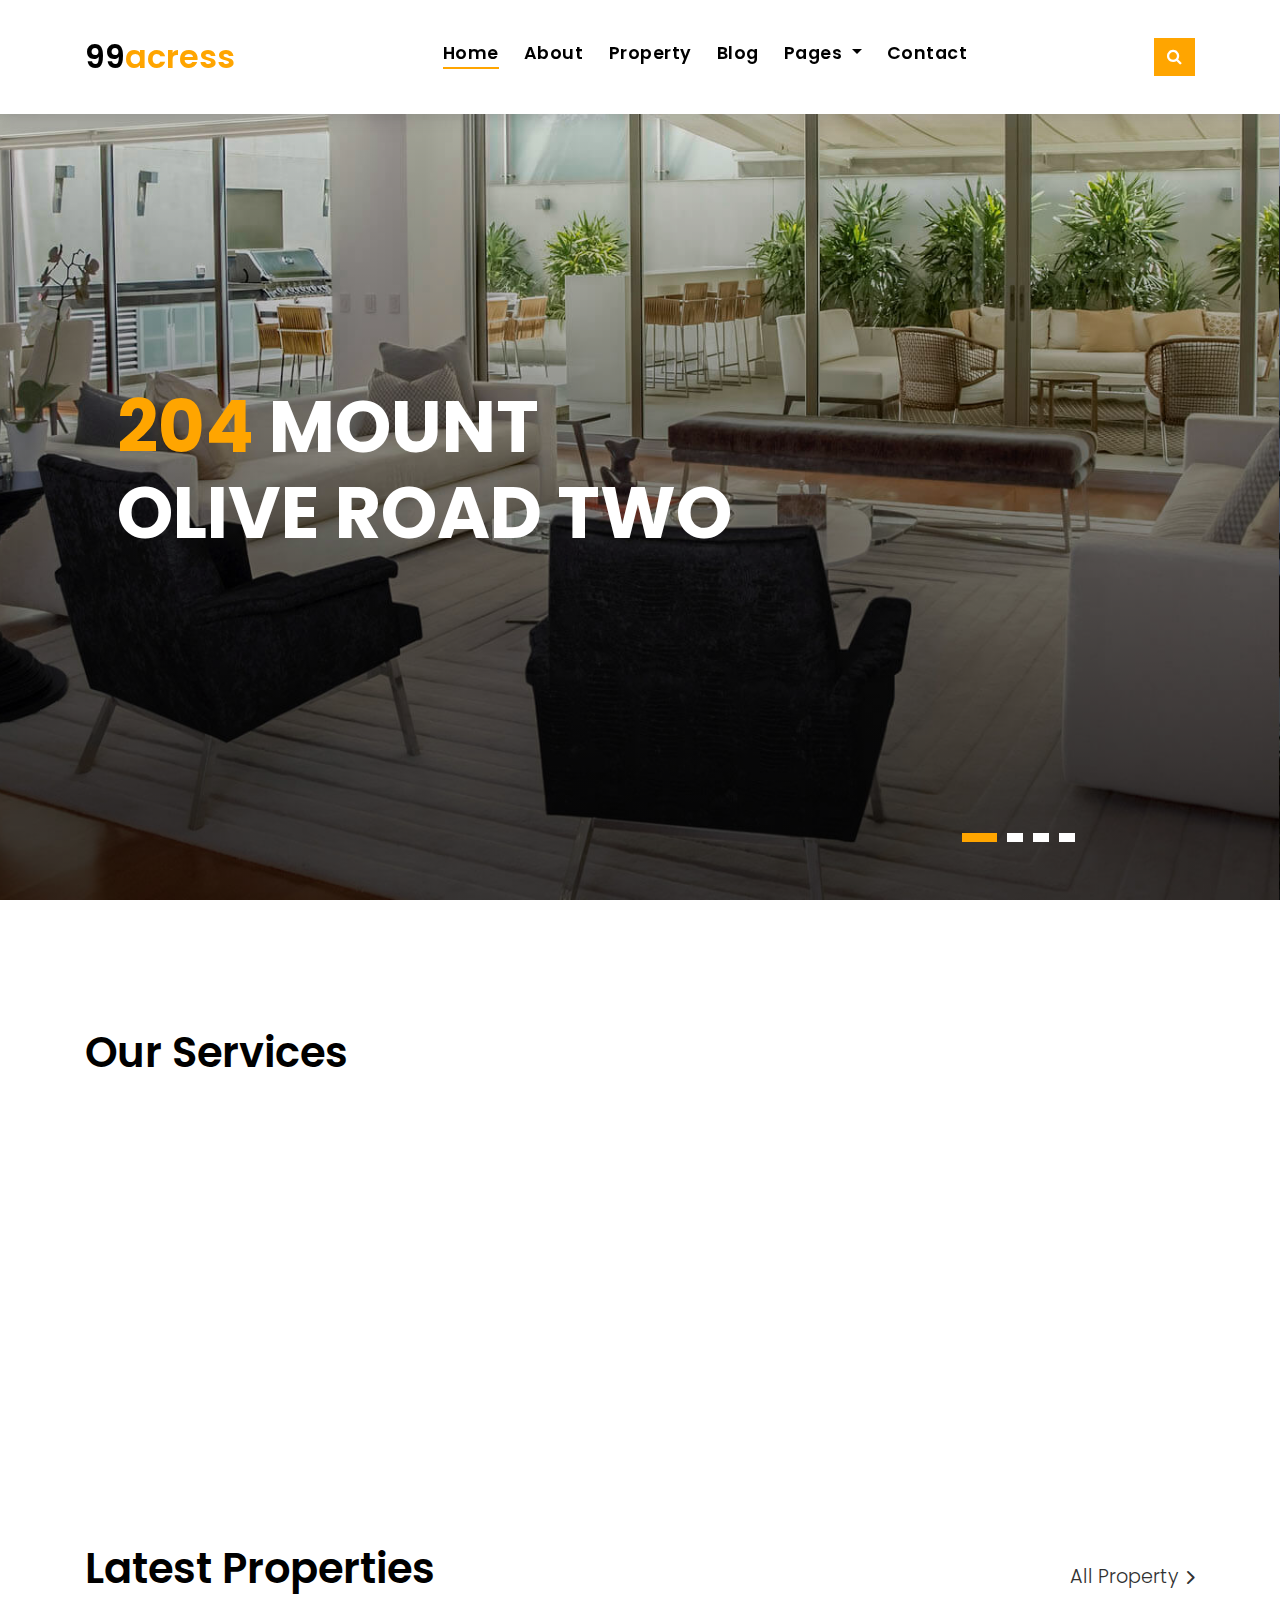
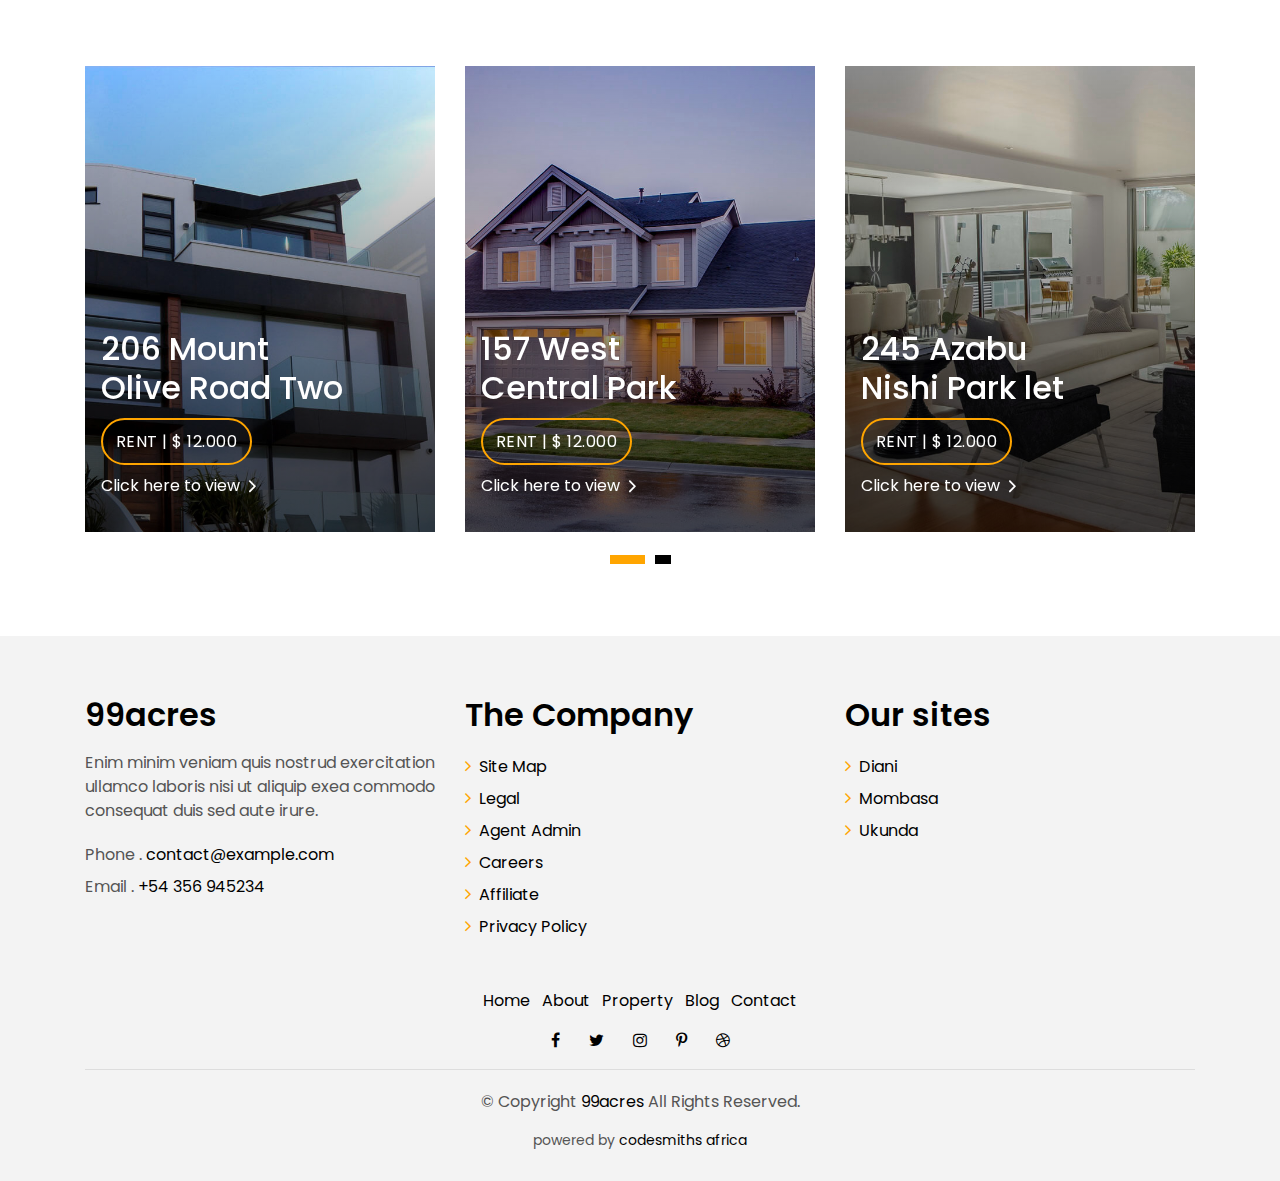
==== commit 22042aa3: "added extra slide" ====
--- a/index.html
+++ b/index.html
@@ -26,12 +26,6 @@
   <!-- Main Stylesheet File -->
   <link href="css/style.css" rel="stylesheet">
 
-  <!-- =======================================================
-    Theme Name: EstateAgency
-    Theme URL: https://bootstrapmade.com/real-estate-agency-bootstrap-template/
-    Author: BootstrapMade.com
-    License: https://bootstrapmade.com/license/
-  ======================================================= -->
 </head>
 
 <body>
@@ -217,14 +211,29 @@
               <div class="row">
                 <div class="col-lg-8">
                   <div class="intro-body">
-                    <p class="intro-title-top">Doral, Florida
-                      <br> 78345</p>
                     <h1 class="intro-title mb-4">
                       <span class="color-b">204 </span> Rino
                       <br> Venda Road Five</h1>
-                    <p class="intro-subtitle intro-price">
-                      <a href="#"><span class="price-a">rent | $ 12.000</span></a>
-                    </p>
+              
+                  </div>
+                </div>
+              </div>
+            </div>
+          </div>
+        </div>
+      </div>
+            <div class="carousel-item-a intro-item bg-image" style="background-image: url(img/slide-2.jpg)">
+        <div class="overlay overlay-a"></div>
+        <div class="intro-content display-table">
+          <div class="table-cell">
+            <div class="container">
+              <div class="row">
+                <div class="col-lg-8">
+                  <div class="intro-body">
+                    <h1 class="intro-title mb-4">
+                      <span class="color-b">204 </span> Rino
+                      <br> Venda Road Five</h1>
+              
                   </div>
                 </div>
               </div>
@@ -240,14 +249,11 @@
               <div class="row">
                 <div class="col-lg-8">
                   <div class="intro-body">
-                    <p class="intro-title-top">Doral, Florida
-                      <br> 78345</p>
+         
                     <h1 class="intro-title mb-4">
                       <span class="color-b">204 </span> Alira
                       <br> Roan Road One</h1>
-                    <p class="intro-subtitle intro-price">
-                      <a href="#"><span class="price-a">rent | $ 12.000</span></a>
-                    </p>
+           
                   </div>
                 </div>
               </div>
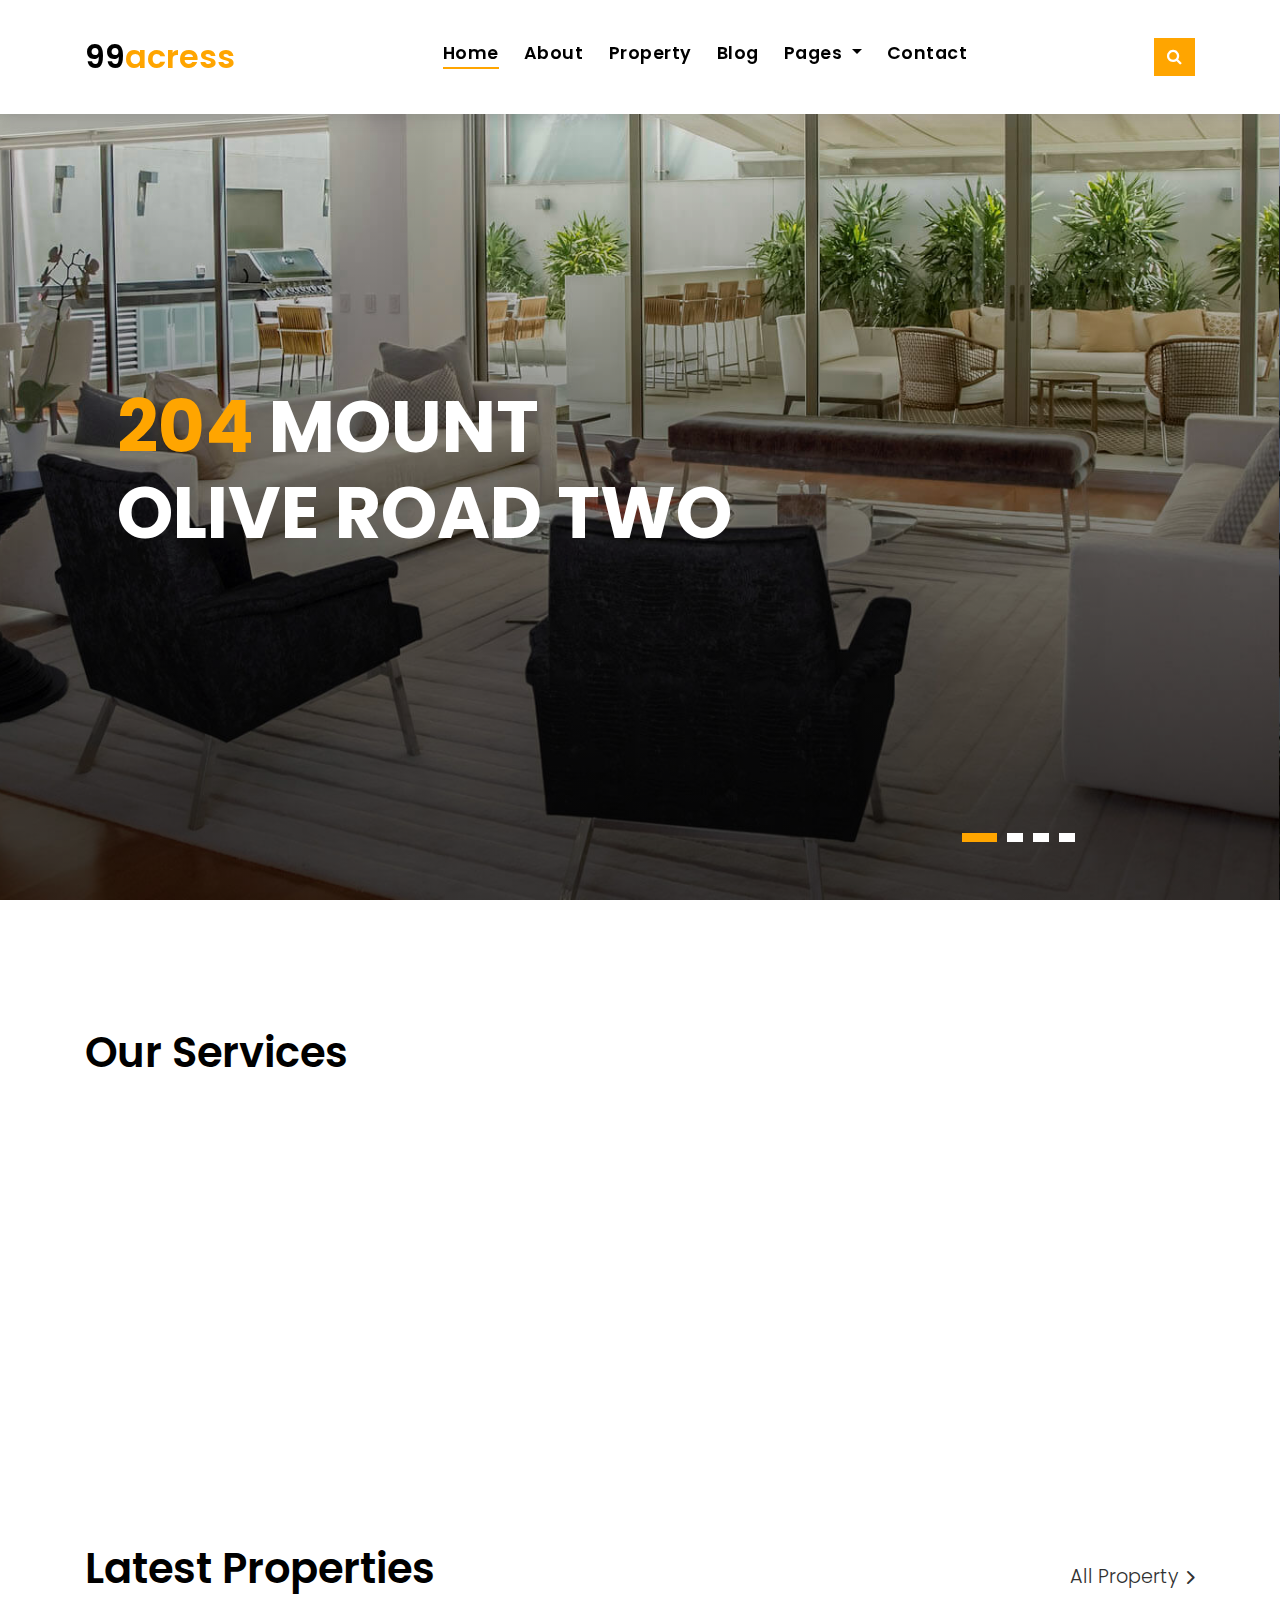
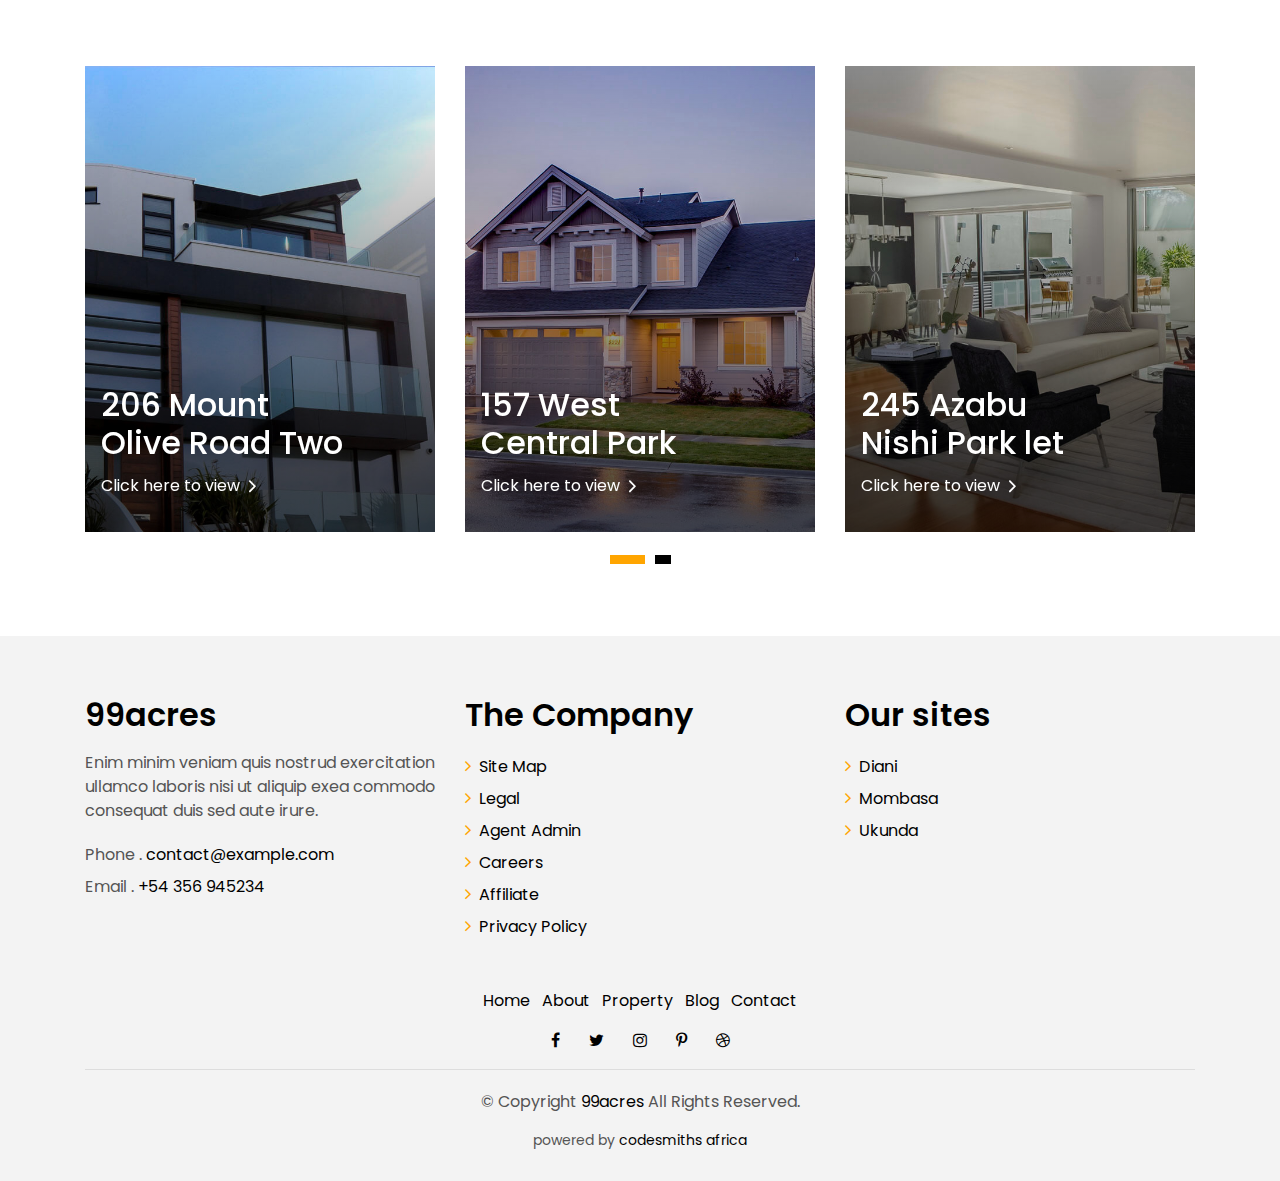
==== commit 21e19c32: "edited latest properties" ====
--- a/index.html
+++ b/index.html
@@ -387,9 +387,7 @@
                   </h2>
                 </div>
                 <div class="card-body-a">
-                  <div class="price-box d-flex">
-                    <span class="price-a">rent | $ 12.000</span>
-                  </div>
+  
                   <a href="#" class="link-a">Click here to view
                     <span class="ion-ios-arrow-forward"></span>
                   </a>
@@ -434,9 +432,7 @@
                   </h2>
                 </div>
                 <div class="card-body-a">
-                  <div class="price-box d-flex">
-                    <span class="price-a">rent | $ 12.000</span>
-                  </div>
+         
                   <a href="property-single.html" class="link-a">Click here to view
                     <span class="ion-ios-arrow-forward"></span>
                   </a>
@@ -481,9 +477,7 @@
                   </h2>
                 </div>
                 <div class="card-body-a">
-                  <div class="price-box d-flex">
-                    <span class="price-a">rent | $ 12.000</span>
-                  </div>
+        
                   <a href="property-single.html" class="link-a">Click here to view
                     <span class="ion-ios-arrow-forward"></span>
                   </a>
@@ -528,9 +522,7 @@
                   </h2>
                 </div>
                 <div class="card-body-a">
-                  <div class="price-box d-flex">
-                    <span class="price-a">rent | $ 12.000</span>
-                  </div>
+       
                   <a href="property-single.html" class="link-a">Click here to view
                     <span class="ion-ios-arrow-forward"></span>
                   </a>
@@ -712,7 +704,7 @@
               Licensing information: https://bootstrapmade.com/license/
               Purchase the pro version with working PHP/AJAX contact form: https://bootstrapmade.com/buy/?theme=EstateAgency
             -->
-            powered by <a href="https://bootstrapmade.com/">codesmiths africa</a>
+            powered by <a href="#">codesmiths africa</a>
           </div>
         </div>
       </div>
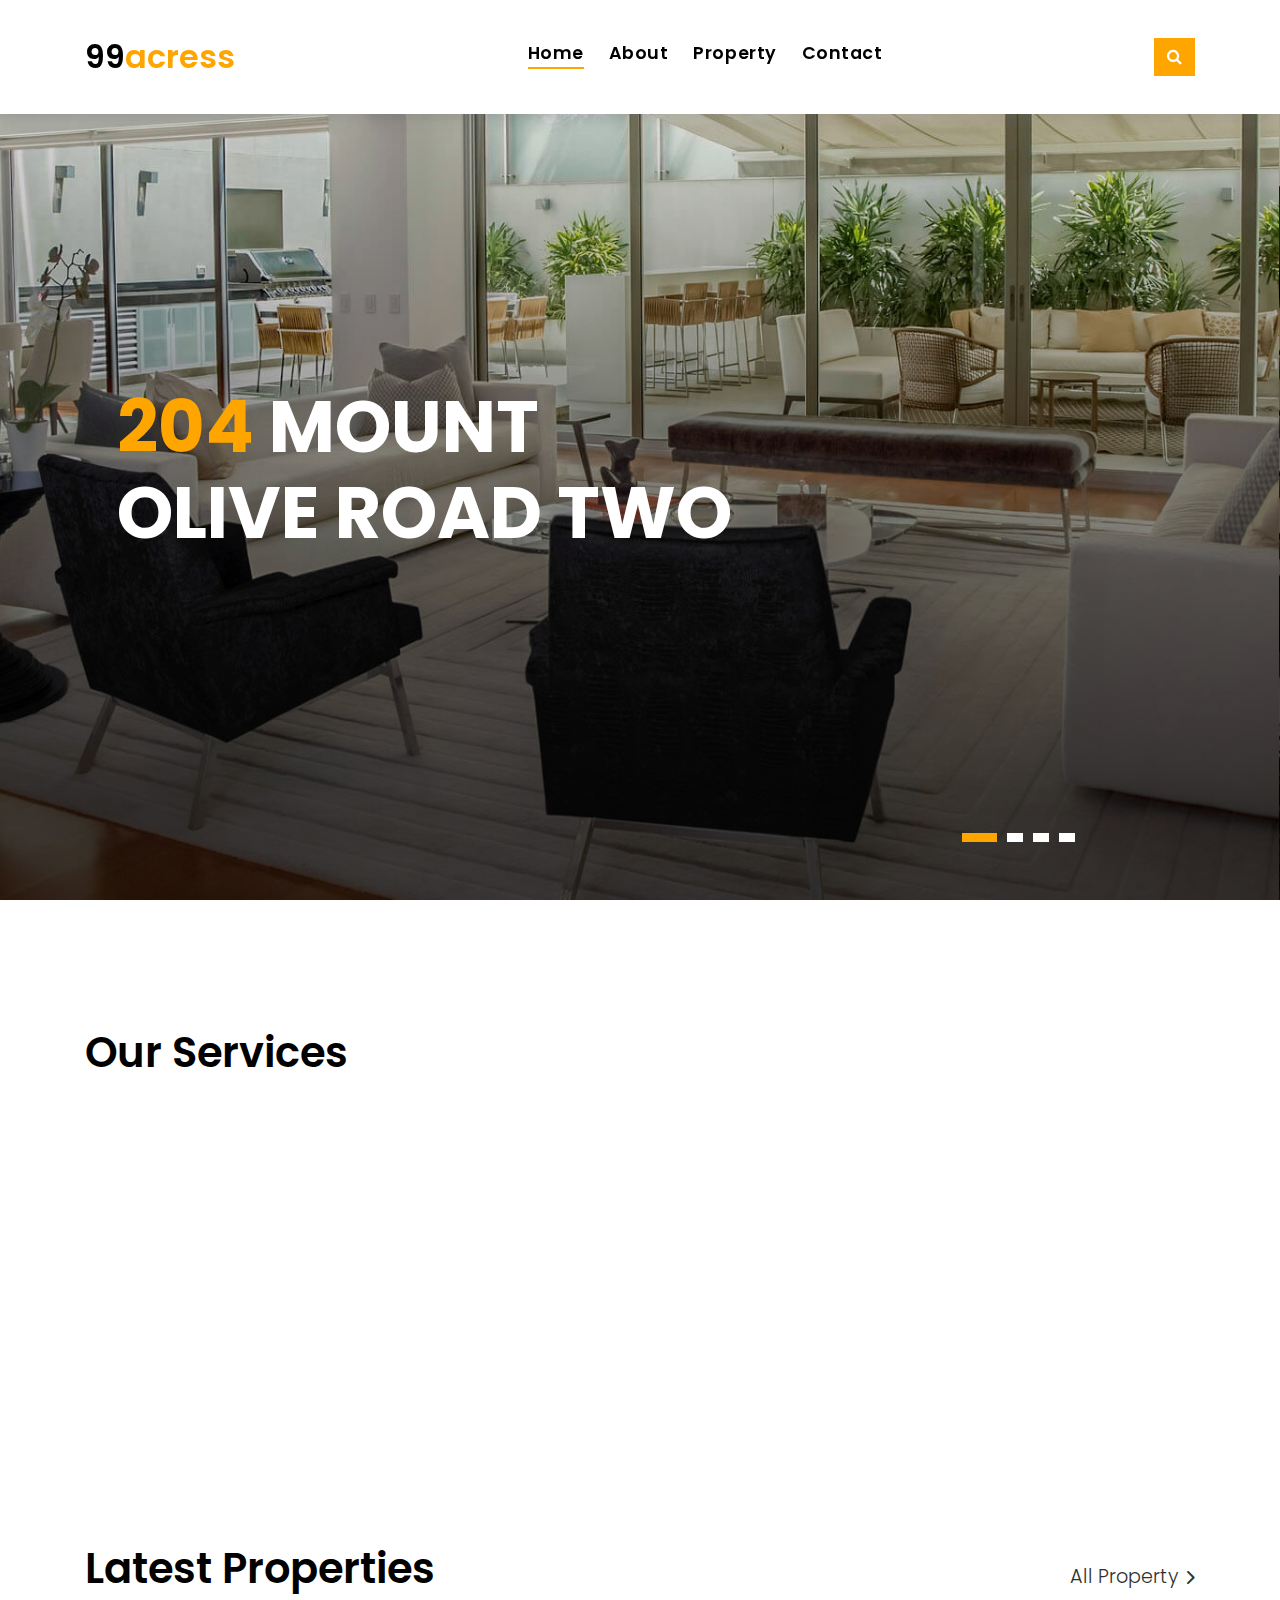
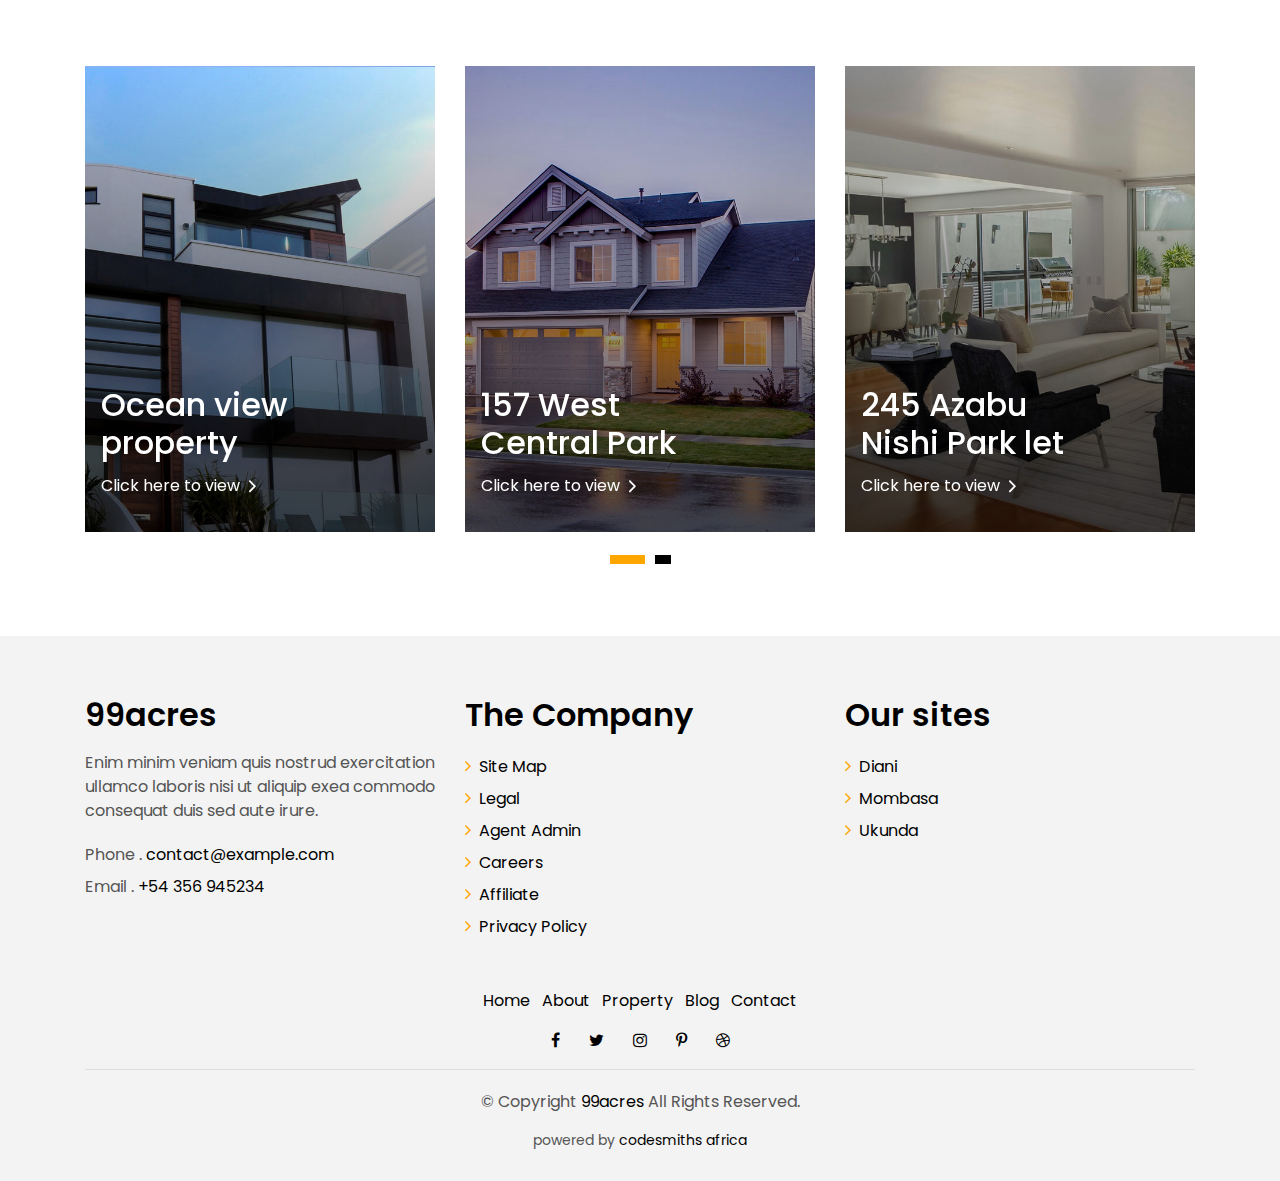
==== commit de2432a9: "added ocen view property" ====
--- a/index.html
+++ b/index.html
@@ -149,21 +149,7 @@
           <li class="nav-item">
             <a class="nav-link" href="property-grid.html">Property</a>
           </li>
-          <li class="nav-item">
-            <a class="nav-link" href="blog-grid.html">Blog</a>
-          </li>
-          <li class="nav-item dropdown">
-            <a class="nav-link dropdown-toggle" href="#" id="navbarDropdown" role="button" data-toggle="dropdown"
-              aria-haspopup="true" aria-expanded="false">
-              Pages
-            </a>
-            <div class="dropdown-menu" aria-labelledby="navbarDropdown">
-              <a class="dropdown-item" href="property-single.html">Property Single</a>
-              <a class="dropdown-item" href="blog-single.html">Blog Single</a>
-              <a class="dropdown-item" href="agents-grid.html">Agents Grid</a>
-              <a class="dropdown-item" href="agent-single.html">Agent Single</a>
-            </div>
-          </li>
+
           <li class="nav-item">
             <a class="nav-link" href="contact.html">Contact</a>
           </li>
@@ -382,13 +368,13 @@
               <div class="card-overlay-a-content">
                 <div class="card-header-a">
                   <h2 class="card-title-a">
-                    <a href="property-single.html">206 Mount
-                      <br /> Olive Road Two</a>
+                    <a href="property-single.html">Ocean view property
+                      </a>
                   </h2>
                 </div>
                 <div class="card-body-a">
   
-                  <a href="#" class="link-a">Click here to view
+                  <a href="property-single.html" class="link-a">Click here to view
                     <span class="ion-ios-arrow-forward"></span>
                   </a>
                 </div>
@@ -396,21 +382,18 @@
                   <ul class="card-info d-flex justify-content-around">
                     <li>
                       <h4 class="card-info-title">Area</h4>
-                      <span>340m
-                        <sup>2</sup>
+                      <span>1/4 acre
+                      
                       </span>
                     </li>
                     <li>
-                      <h4 class="card-info-title">Beds</h4>
-                      <span>2</span>
-                    </li>
-                    <li>
-                      <h4 class="card-info-title">Baths</h4>
-                      <span>4</span>
-                    </li>
-                    <li>
-                      <h4 class="card-info-title">Garages</h4>
-                      <span>1</span>
+                      <h4 class="card-info-title">Location</h4>
+                      <span>Mabokoni, Ukunda</span>
+                    </li>
+   
+                    <li>
+                      <h4 class="card-info-title">Electricity:</h4>
+                      <span>Available</span>
                     </li>
                   </ul>
                 </div>
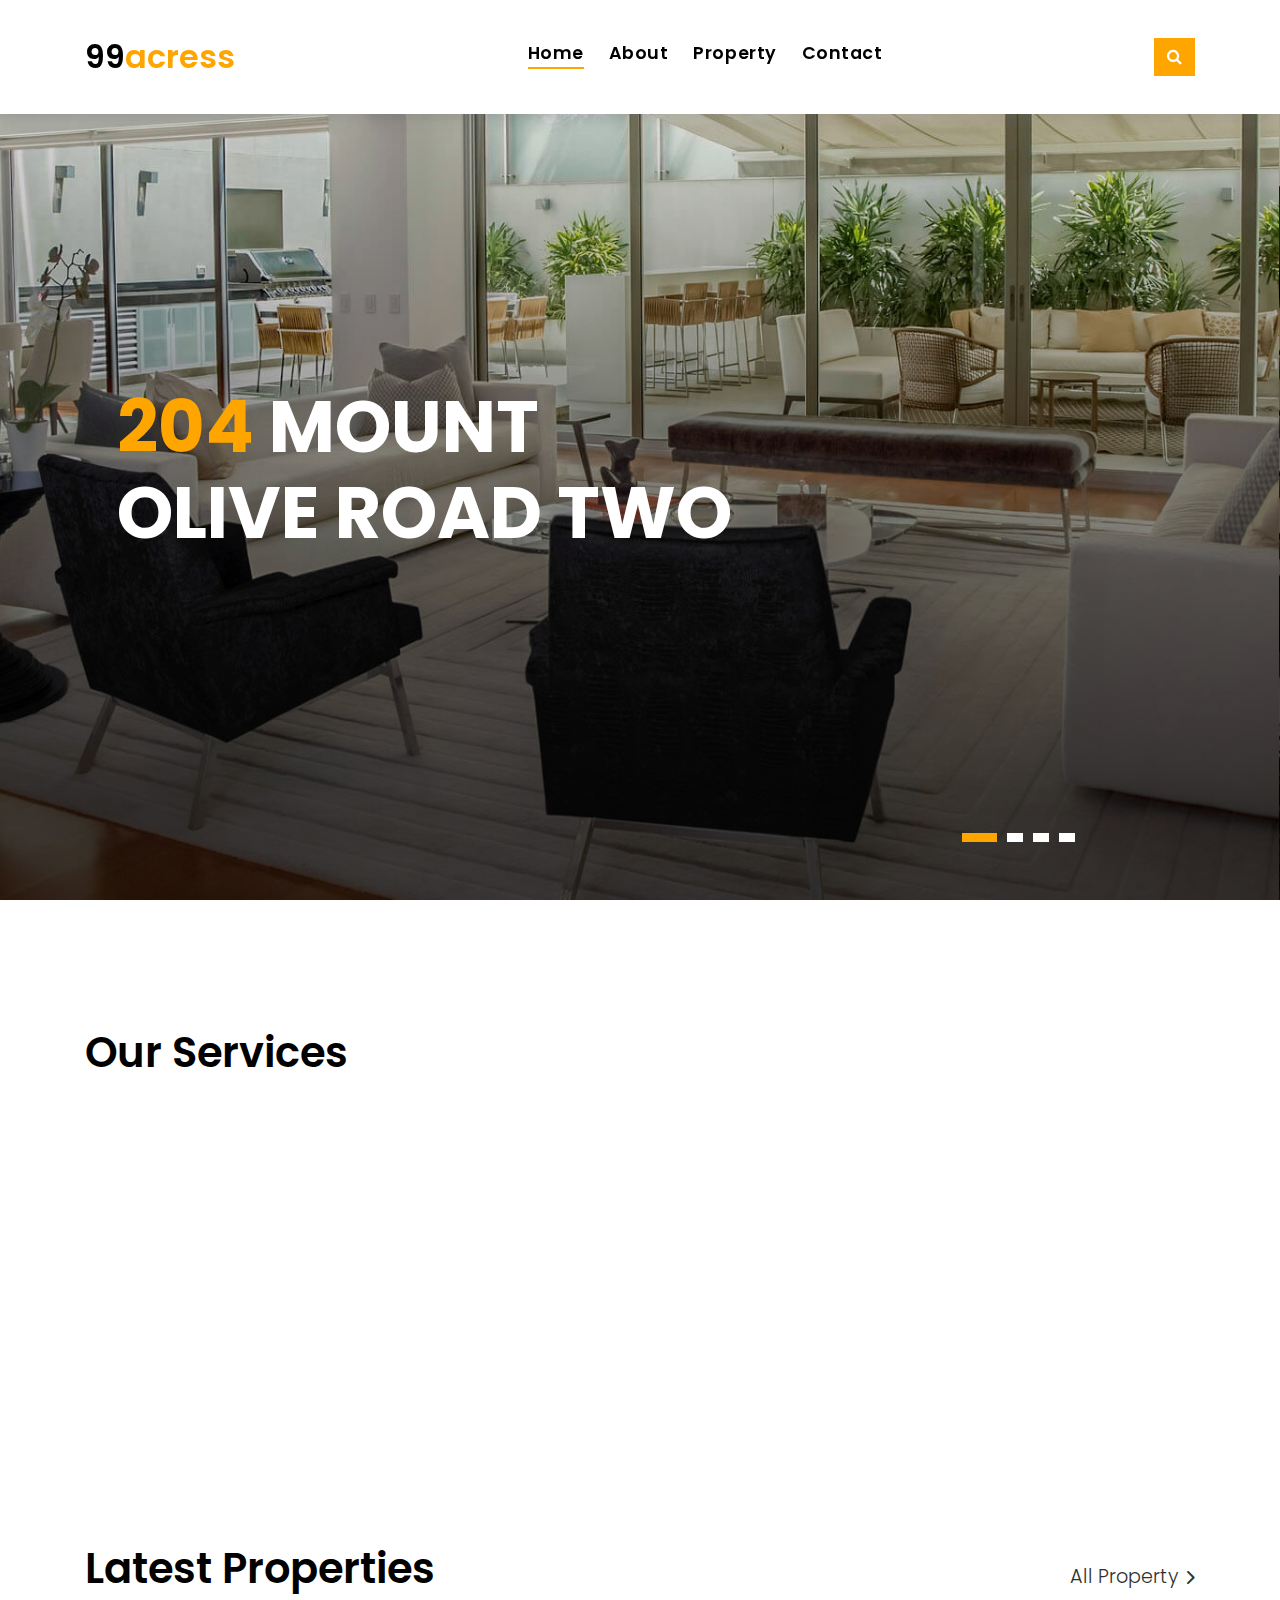
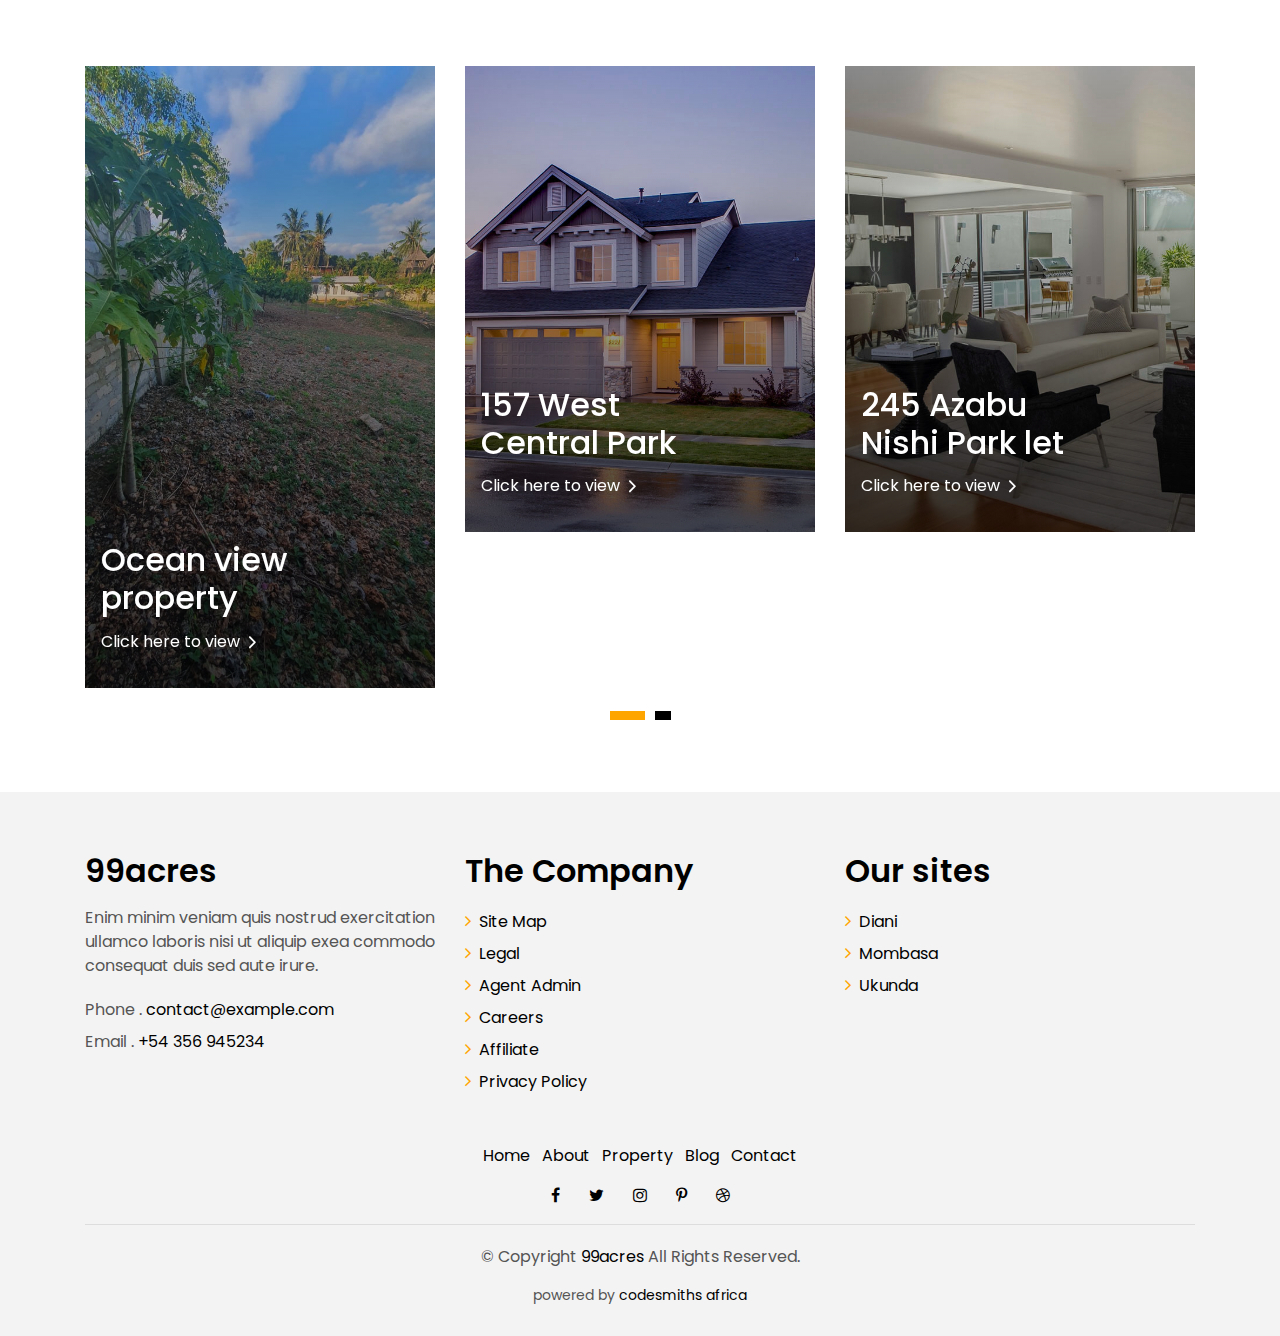
==== commit b868c113: "added property pictures" ====
--- a/index.html
+++ b/index.html
@@ -362,7 +362,7 @@
         <div class="carousel-item-b">
           <div class="card-box-a card-shadow">
             <div class="img-box-a">
-              <img src="img/property-6.jpg" alt="" class="img-a img-fluid">
+              <img src="img/attachments/1.jpg" alt="" class="img-a img-fluid">
             </div>
             <div class="card-overlay">
               <div class="card-overlay-a-content">
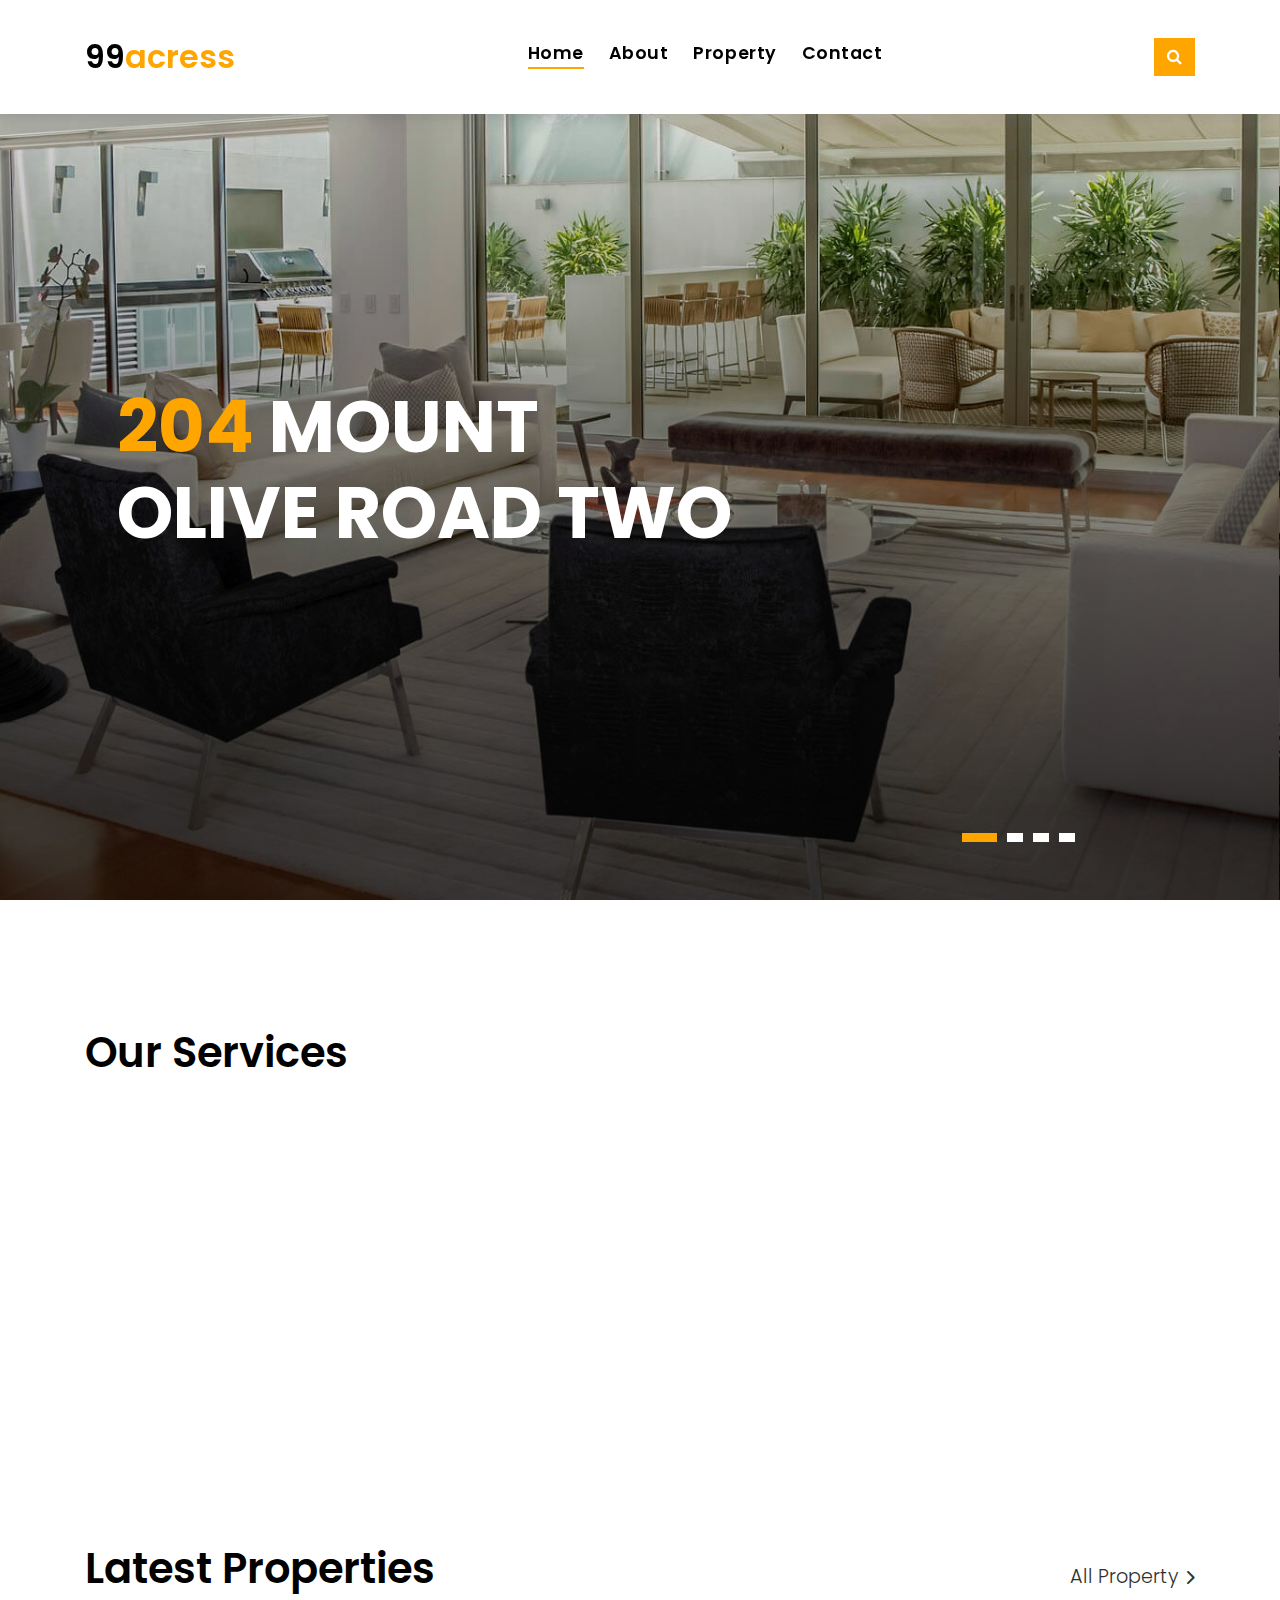
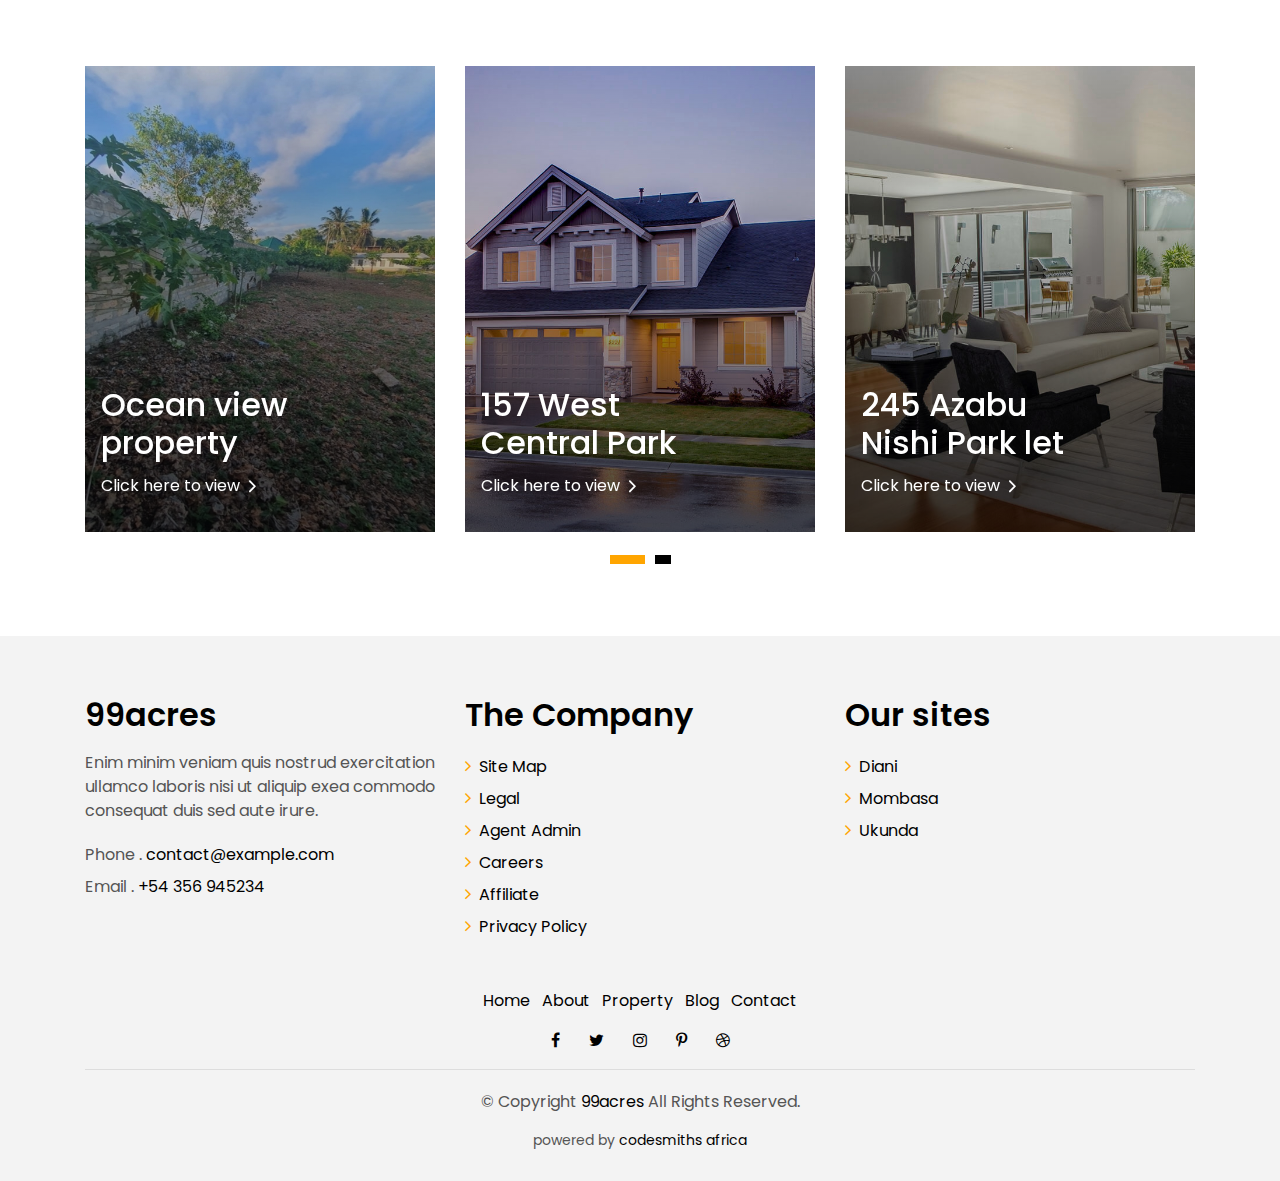
==== commit 5d9a9f05: "addited  pictures" ====
--- a/index.html
+++ b/index.html
@@ -362,7 +362,7 @@
         <div class="carousel-item-b">
           <div class="card-box-a card-shadow">
             <div class="img-box-a">
-              <img src="img/attachments/1.jpg" alt="" class="img-a img-fluid">
+              <img src="img/attachments/11.jpg" alt="" class="img-a img-fluid">
             </div>
             <div class="card-overlay">
               <div class="card-overlay-a-content">
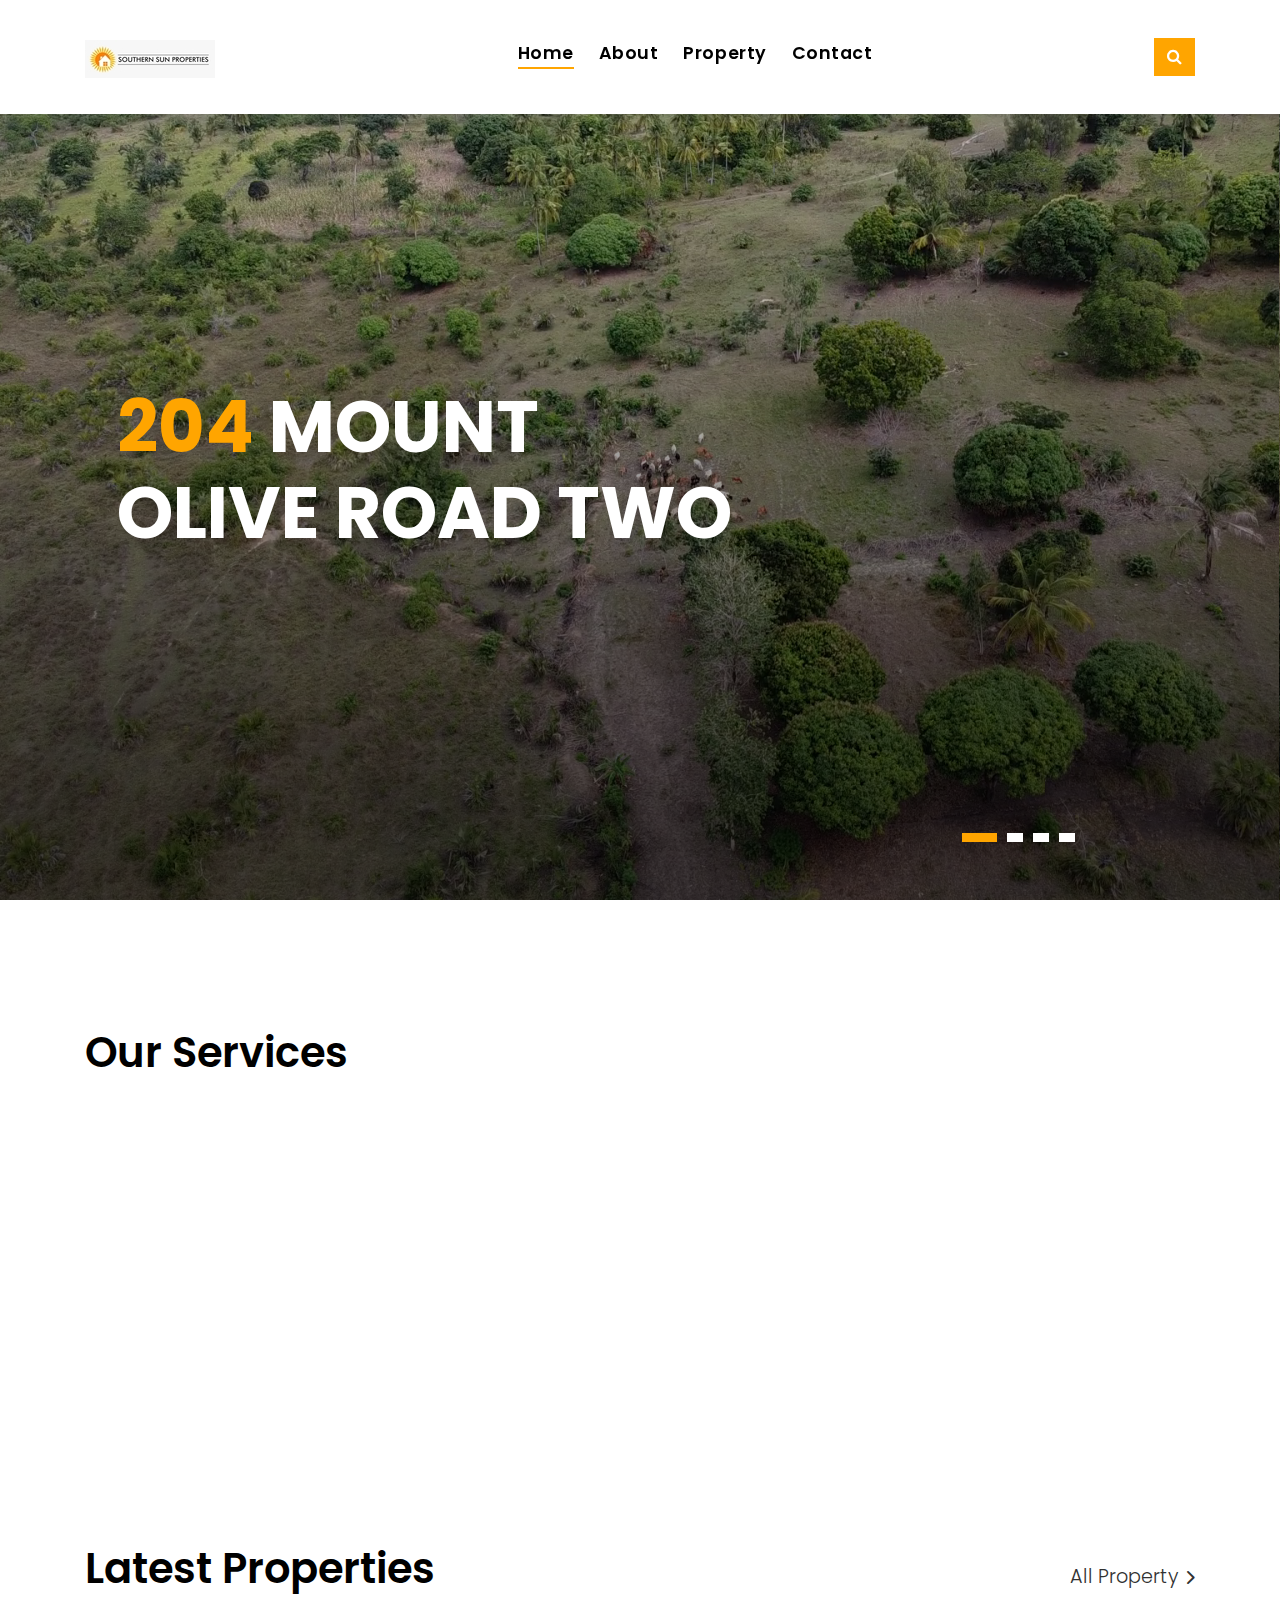
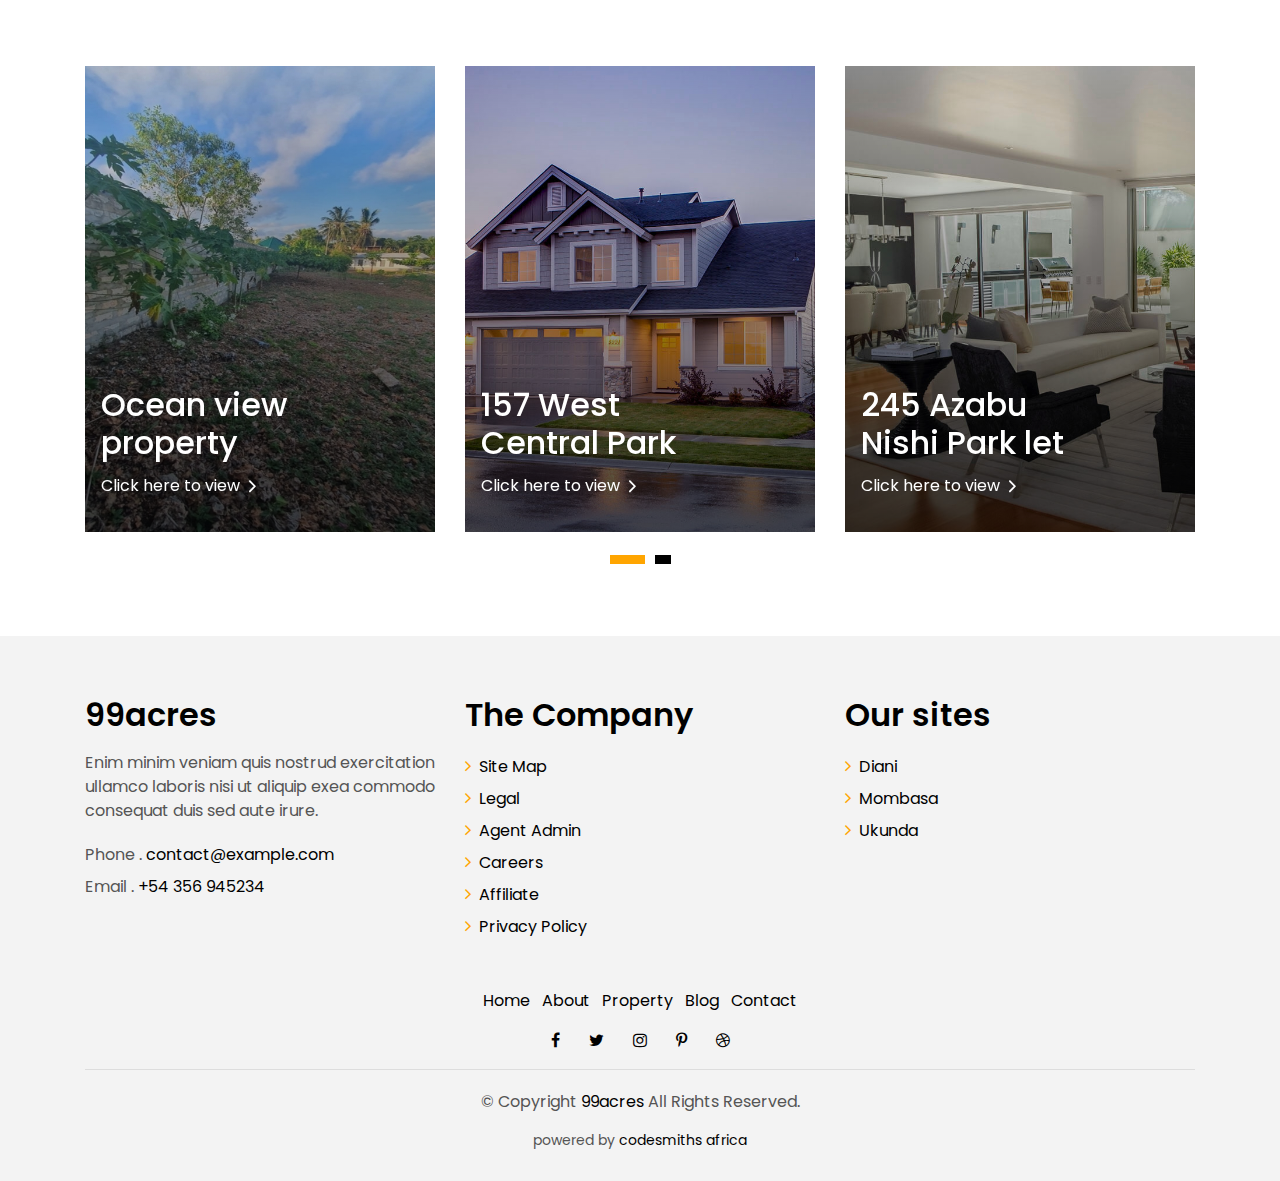
==== commit 1b48c21c: "added logo and drone pictures" ====
--- a/index.html
+++ b/index.html
@@ -2,7 +2,7 @@
 <html lang="en">
 <head>
   <meta charset="utf-8">
-  <title>99acres</title>
+    <title>Southern sun properties</title>
   <meta content="width=device-width, initial-scale=1.0" name="viewport">
   <meta content="" name="keywords">
   <meta content="" name="description">
@@ -133,7 +133,7 @@
         <span></span>
         <span></span>
       </button>
-      <a class="navbar-brand text-brand" href="index.html">99<span class="color-b">acress</span></a>
+      <a class="navbar-brand text-brand" href="index.html"> <img src="img/logo.jpg"  alt="" class="img-fluid"></a>
       <button type="button" class="btn btn-link nav-search navbar-toggle-box-collapse d-md-none" data-toggle="collapse"
         data-target="#navbarTogglerDemo01" aria-expanded="false">
         <span class="fa fa-search" aria-hidden="true"></span>
@@ -166,7 +166,7 @@
   <!--/ Carousel Star /-->
   <div class="intro intro-carousel">
     <div id="carousel" class="owl-carousel owl-theme">
-      <div class="carousel-item-a intro-item bg-image" style="background-image: url(img/slide-1.jpg)">
+      <div class="carousel-item-a intro-item bg-image" style="background-image: url(img/mike/19.png)">
         <div class="overlay overlay-a"></div>
         <div class="intro-content display-table">
           <div class="table-cell">
@@ -189,7 +189,7 @@
           </div>
         </div>
       </div>
-      <div class="carousel-item-a intro-item bg-image" style="background-image: url(img/slide-2.jpg)">
+      <div class="carousel-item-a intro-item bg-image" style="background-image: url(img/mike/24.png)">
         <div class="overlay overlay-a"></div>
         <div class="intro-content display-table">
           <div class="table-cell">
@@ -208,7 +208,7 @@
           </div>
         </div>
       </div>
-            <div class="carousel-item-a intro-item bg-image" style="background-image: url(img/slide-2.jpg)">
+            <div class="carousel-item-a intro-item bg-image" style="background-image: url(img/mike/53.png)">
         <div class="overlay overlay-a"></div>
         <div class="intro-content display-table">
           <div class="table-cell">
@@ -227,7 +227,7 @@
           </div>
         </div>
       </div>
-      <div class="carousel-item-a intro-item bg-image" style="background-image: url(img/slide-3.jpg)">
+      <div class="carousel-item-a intro-item bg-image" style="background-image: url(img/mike/59.png)">
         <div class="overlay overlay-a"></div>
         <div class="intro-content display-table">
           <div class="table-cell">
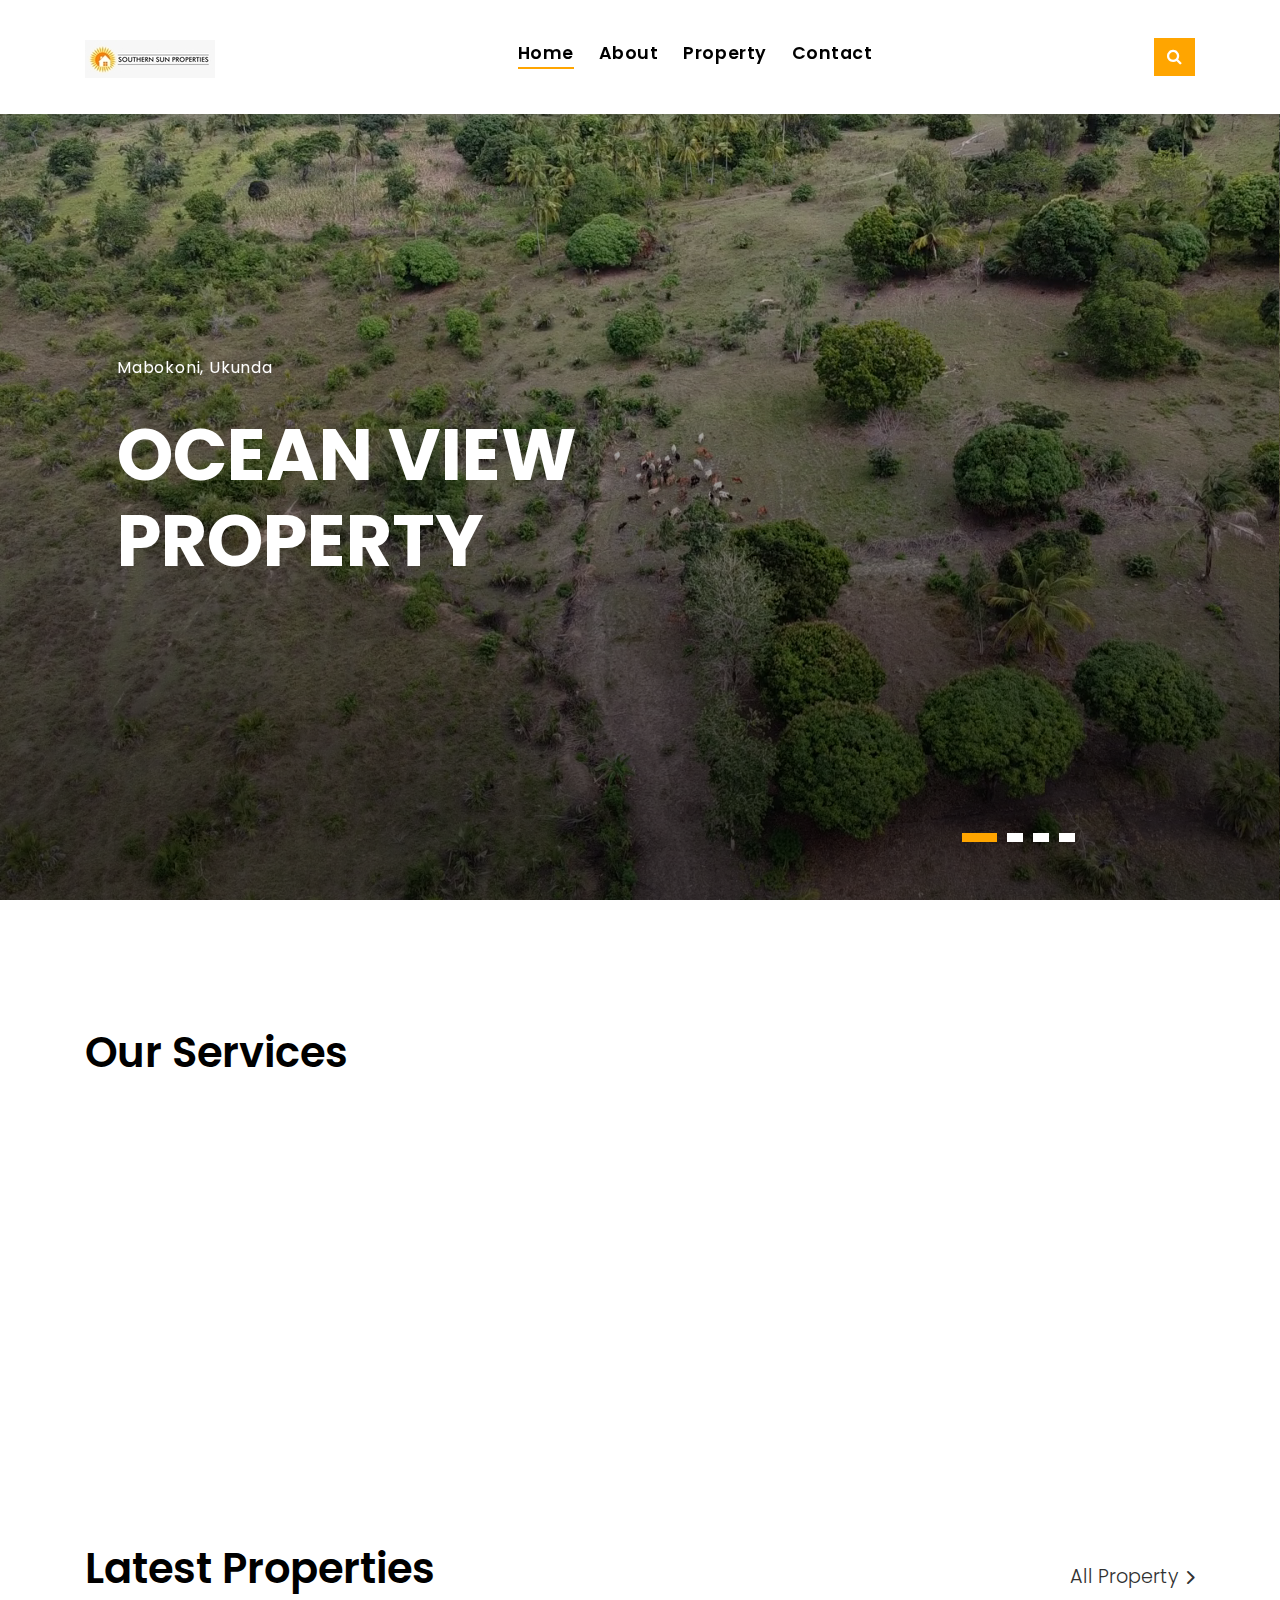
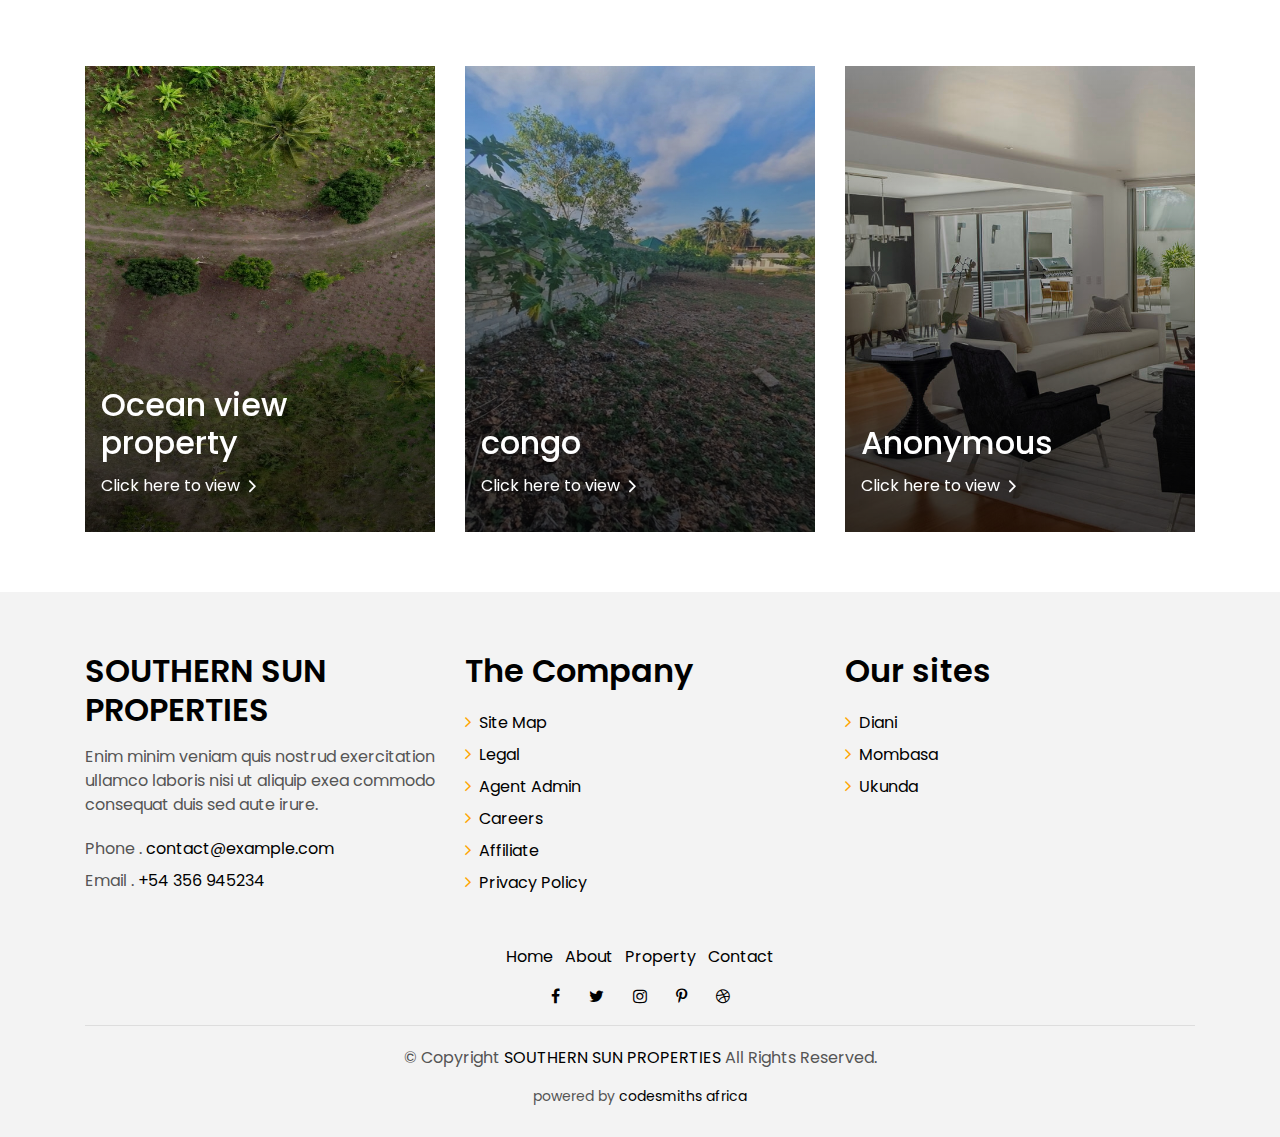
==== commit fb903c3d: "eddited footer and pages" ====
--- a/index.html
+++ b/index.html
@@ -174,11 +174,11 @@
               <div class="row">
                 <div class="col-lg-8">
                   <div class="intro-body">
-                    <!-- <p class="intro-title-top">Doral, Florida
-                      <br> 78345</p> -->
+                    <p class="intro-title-top">Mabokoni, Ukunda</p>
+                
                     <h1 class="intro-title mb-4">
-                      <span class="color-b">204 </span> Mount
-                      <br> Olive Road Two</h1>
+                    Ocean view property </h1>
+                  
                     <!-- <p class="intro-subtitle intro-price">
                       <a href="#"><span class="price-a">rent | $ 12.000</span></a>
                     </p> -->
@@ -197,10 +197,14 @@
               <div class="row">
                 <div class="col-lg-8">
                   <div class="intro-body">
+                    <p class="intro-title-top">Mabokoni, Ukunda</p>
+                
                     <h1 class="intro-title mb-4">
-                      <span class="color-b">204 </span> Rino
-                      <br> Venda Road Five</h1>
-              
+                    Ocean view property </h1>
+                  
+                    <!-- <p class="intro-subtitle intro-price">
+                      <a href="#"><span class="price-a">rent | $ 12.000</span></a>
+                    </p> -->
                   </div>
                 </div>
               </div>
@@ -216,10 +220,14 @@
               <div class="row">
                 <div class="col-lg-8">
                   <div class="intro-body">
+                    <p class="intro-title-top">Mabokoni, Ukunda</p>
+                
                     <h1 class="intro-title mb-4">
-                      <span class="color-b">204 </span> Rino
-                      <br> Venda Road Five</h1>
-              
+                    Ocean view property </h1>
+                  
+                    <!-- <p class="intro-subtitle intro-price">
+                      <a href="#"><span class="price-a">rent | $ 12.000</span></a>
+                    </p> -->
                   </div>
                 </div>
               </div>
@@ -235,11 +243,14 @@
               <div class="row">
                 <div class="col-lg-8">
                   <div class="intro-body">
-         
+                    <p class="intro-title-top">Mabokoni, Ukunda</p>
+                
                     <h1 class="intro-title mb-4">
-                      <span class="color-b">204 </span> Alira
-                      <br> Roan Road One</h1>
-           
+                    Ocean view property </h1>
+                  
+                    <!-- <p class="intro-subtitle intro-price">
+                      <a href="#"><span class="price-a">rent | $ 12.000</span></a>
+                    </p> -->
                   </div>
                 </div>
               </div>
@@ -362,19 +373,19 @@
         <div class="carousel-item-b">
           <div class="card-box-a card-shadow">
             <div class="img-box-a">
-              <img src="img/attachments/11.jpg" alt="" class="img-a img-fluid">
+              <img src="img/mike/2.png" alt="" class="img-a img-fluid">
             </div>
             <div class="card-overlay">
               <div class="card-overlay-a-content">
                 <div class="card-header-a">
                   <h2 class="card-title-a">
-                    <a href="property-single.html">Ocean view property
+                    <a href="mabokoni-ukunda.html">Ocean view property
                       </a>
                   </h2>
                 </div>
                 <div class="card-body-a">
   
-                  <a href="property-single.html" class="link-a">Click here to view
+                  <a href="mabokoni-ukunda.html" class="link-a">Click here to view
                     <span class="ion-ios-arrow-forward"></span>
                   </a>
                 </div>
@@ -404,19 +415,19 @@
         <div class="carousel-item-b">
           <div class="card-box-a card-shadow">
             <div class="img-box-a">
-              <img src="img/property-3.jpg" alt="" class="img-a img-fluid">
+              <img src="img/attachments/11.jpg" alt="" class="img-a img-fluid">
             </div>
             <div class="card-overlay">
               <div class="card-overlay-a-content">
                 <div class="card-header-a">
                   <h2 class="card-title-a">
-                    <a href="property-single.html">157 West
-                      <br /> Central Park</a>
+                    <a href="anonymous.html">congo
+                   </a>
                   </h2>
                 </div>
                 <div class="card-body-a">
          
-                  <a href="property-single.html" class="link-a">Click here to view
+                  <a href="anonymous.html" class="link-a">Click here to view
                     <span class="ion-ios-arrow-forward"></span>
                   </a>
                 </div>
@@ -455,8 +466,8 @@
               <div class="card-overlay-a-content">
                 <div class="card-header-a">
                   <h2 class="card-title-a">
-                    <a href="property-single.html">245 Azabu
-                      <br /> Nishi Park let</a>
+                    <a href="property-single.html">Anonymous
+                      </a>
                   </h2>
                 </div>
                 <div class="card-body-a">
@@ -491,51 +502,7 @@
             </div>
           </div>
         </div>
-        <div class="carousel-item-b">
-          <div class="card-box-a card-shadow">
-            <div class="img-box-a">
-              <img src="img/property-10.jpg" alt="" class="img-a img-fluid">
-            </div>
-            <div class="card-overlay">
-              <div class="card-overlay-a-content">
-                <div class="card-header-a">
-                  <h2 class="card-title-a">
-                    <a href="property-single.html">204 Montal
-                      <br /> South Bela Two</a>
-                  </h2>
-                </div>
-                <div class="card-body-a">
-       
-                  <a href="property-single.html" class="link-a">Click here to view
-                    <span class="ion-ios-arrow-forward"></span>
-                  </a>
-                </div>
-                <div class="card-footer-a">
-                  <ul class="card-info d-flex justify-content-around">
-                    <li>
-                      <h4 class="card-info-title">Area</h4>
-                      <span>340m
-                        <sup>2</sup>
-                      </span>
-                    </li>
-                    <li>
-                      <h4 class="card-info-title">Beds</h4>
-                      <span>2</span>
-                    </li>
-                    <li>
-                      <h4 class="card-info-title">Baths</h4>
-                      <span>4</span>
-                    </li>
-                    <li>
-                      <h4 class="card-info-title">Garages</h4>
-                      <span>1</span>
-                    </li>
-                  </ul>
-                </div>
-              </div>
-            </div>
-          </div>
-        </div>
+
       </div>
     </div>
   </section>
@@ -550,7 +517,7 @@
         <div class="col-sm-12 col-md-4">
           <div class="widget-a">
             <div class="w-header-a">
-              <h3 class="w-title-a text-brand">99acres</h3>
+              <h3 class="w-title-a text-brand">SOUTHERN SUN PROPERTIES</h3>
             </div>
             <div class="w-body-a">
               <p class="w-text-a color-text-a">
@@ -637,9 +604,7 @@
               <li class="list-inline-item">
                 <a href="#">Property</a>
               </li>
-              <li class="list-inline-item">
-                <a href="#">Blog</a>
-              </li>
+ 
               <li class="list-inline-item">
                 <a href="#">Contact</a>
               </li>
@@ -677,7 +642,7 @@
           <div class="copyright-footer">
             <p class="copyright color-text-a">
               &copy; Copyright
-              <span class="color-a">99acres</span> All Rights Reserved.
+              <span class="color-a">SOUTHERN SUN PROPERTIES</span> All Rights Reserved.
             </p>
           </div>
           <div class="credits">
